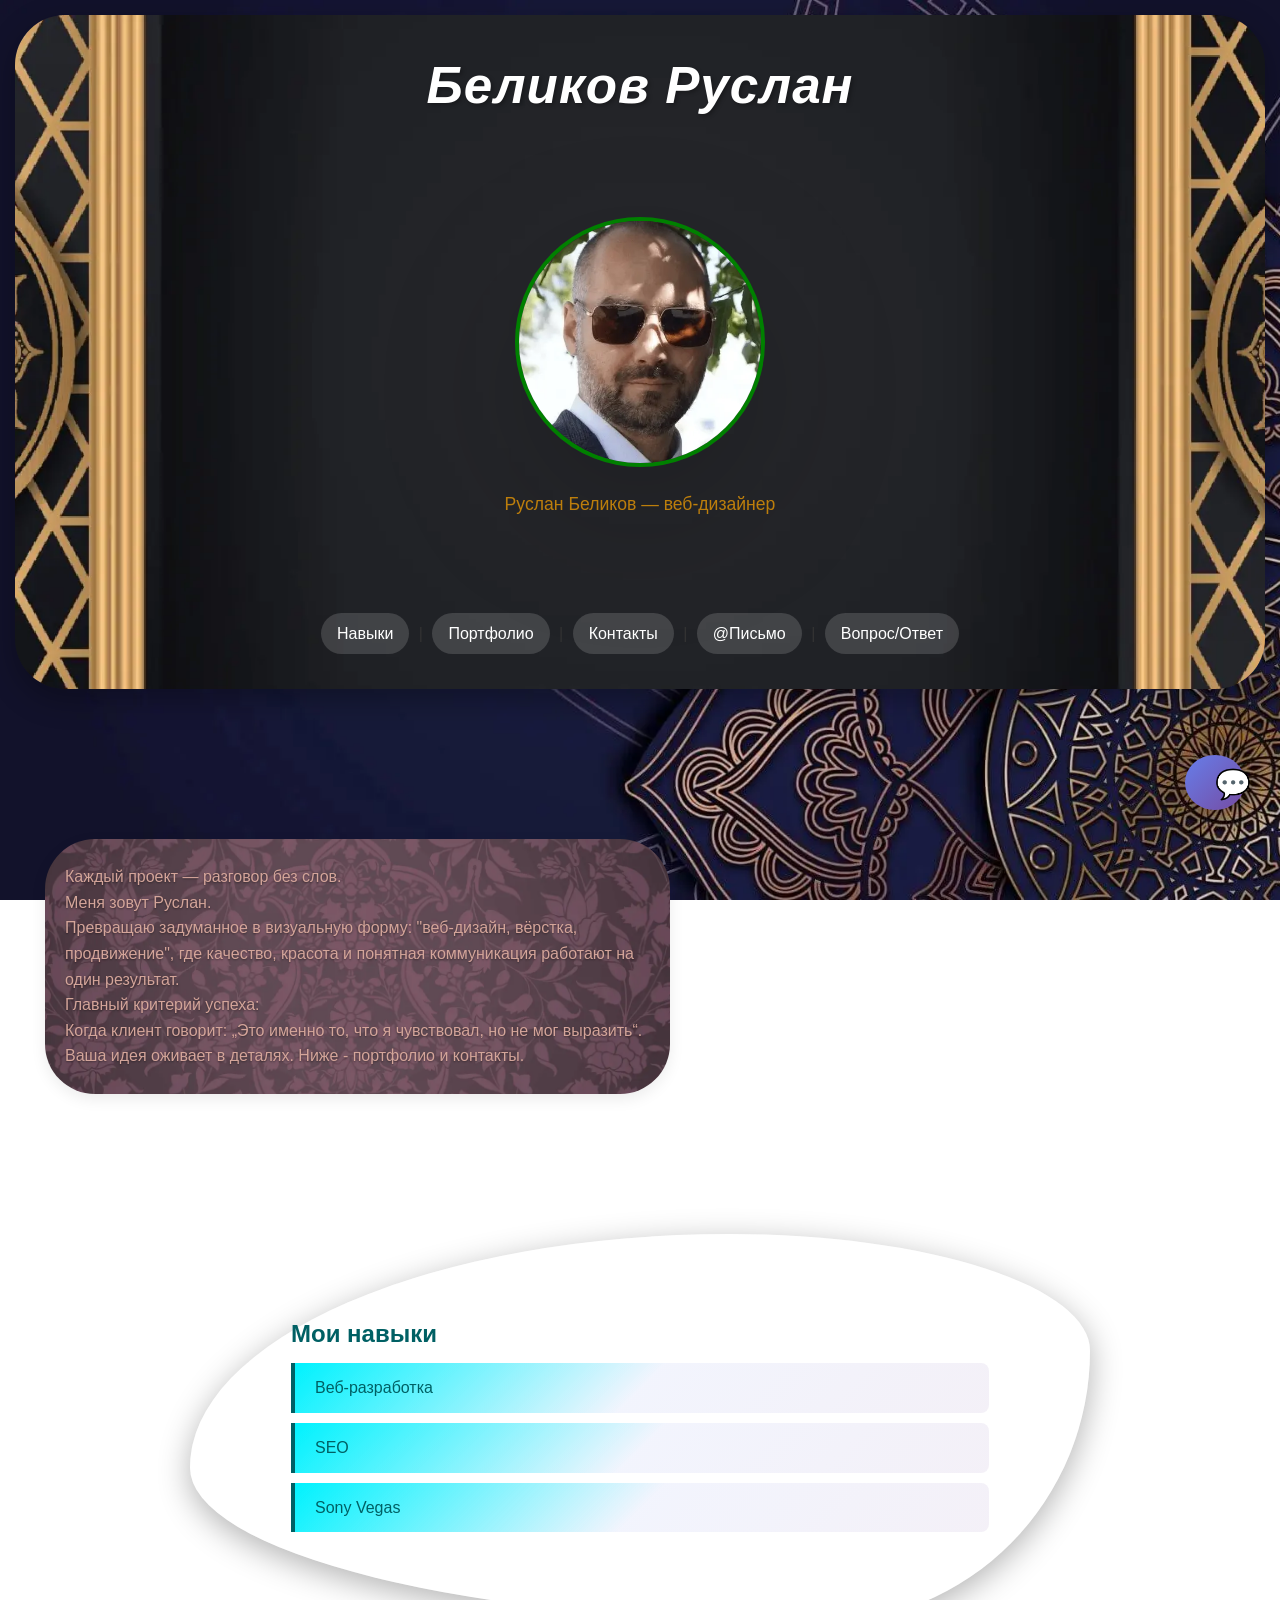
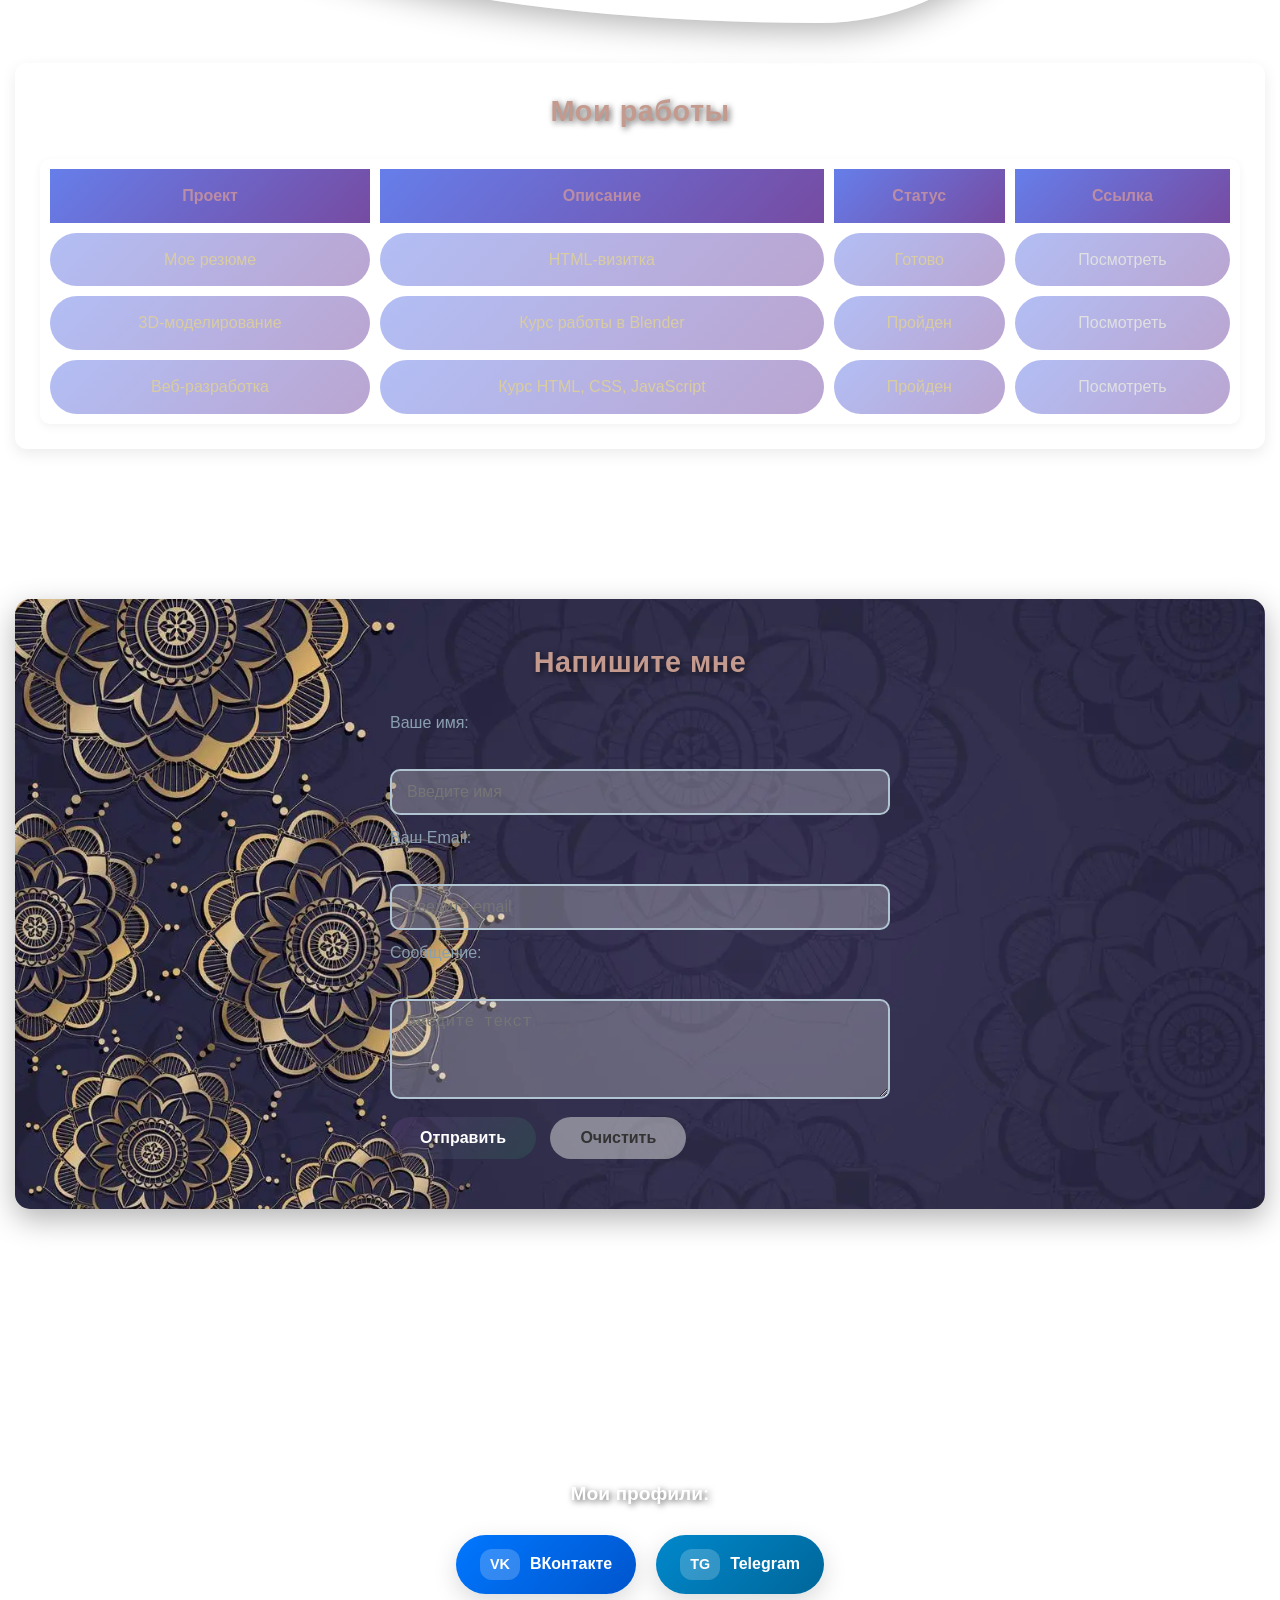
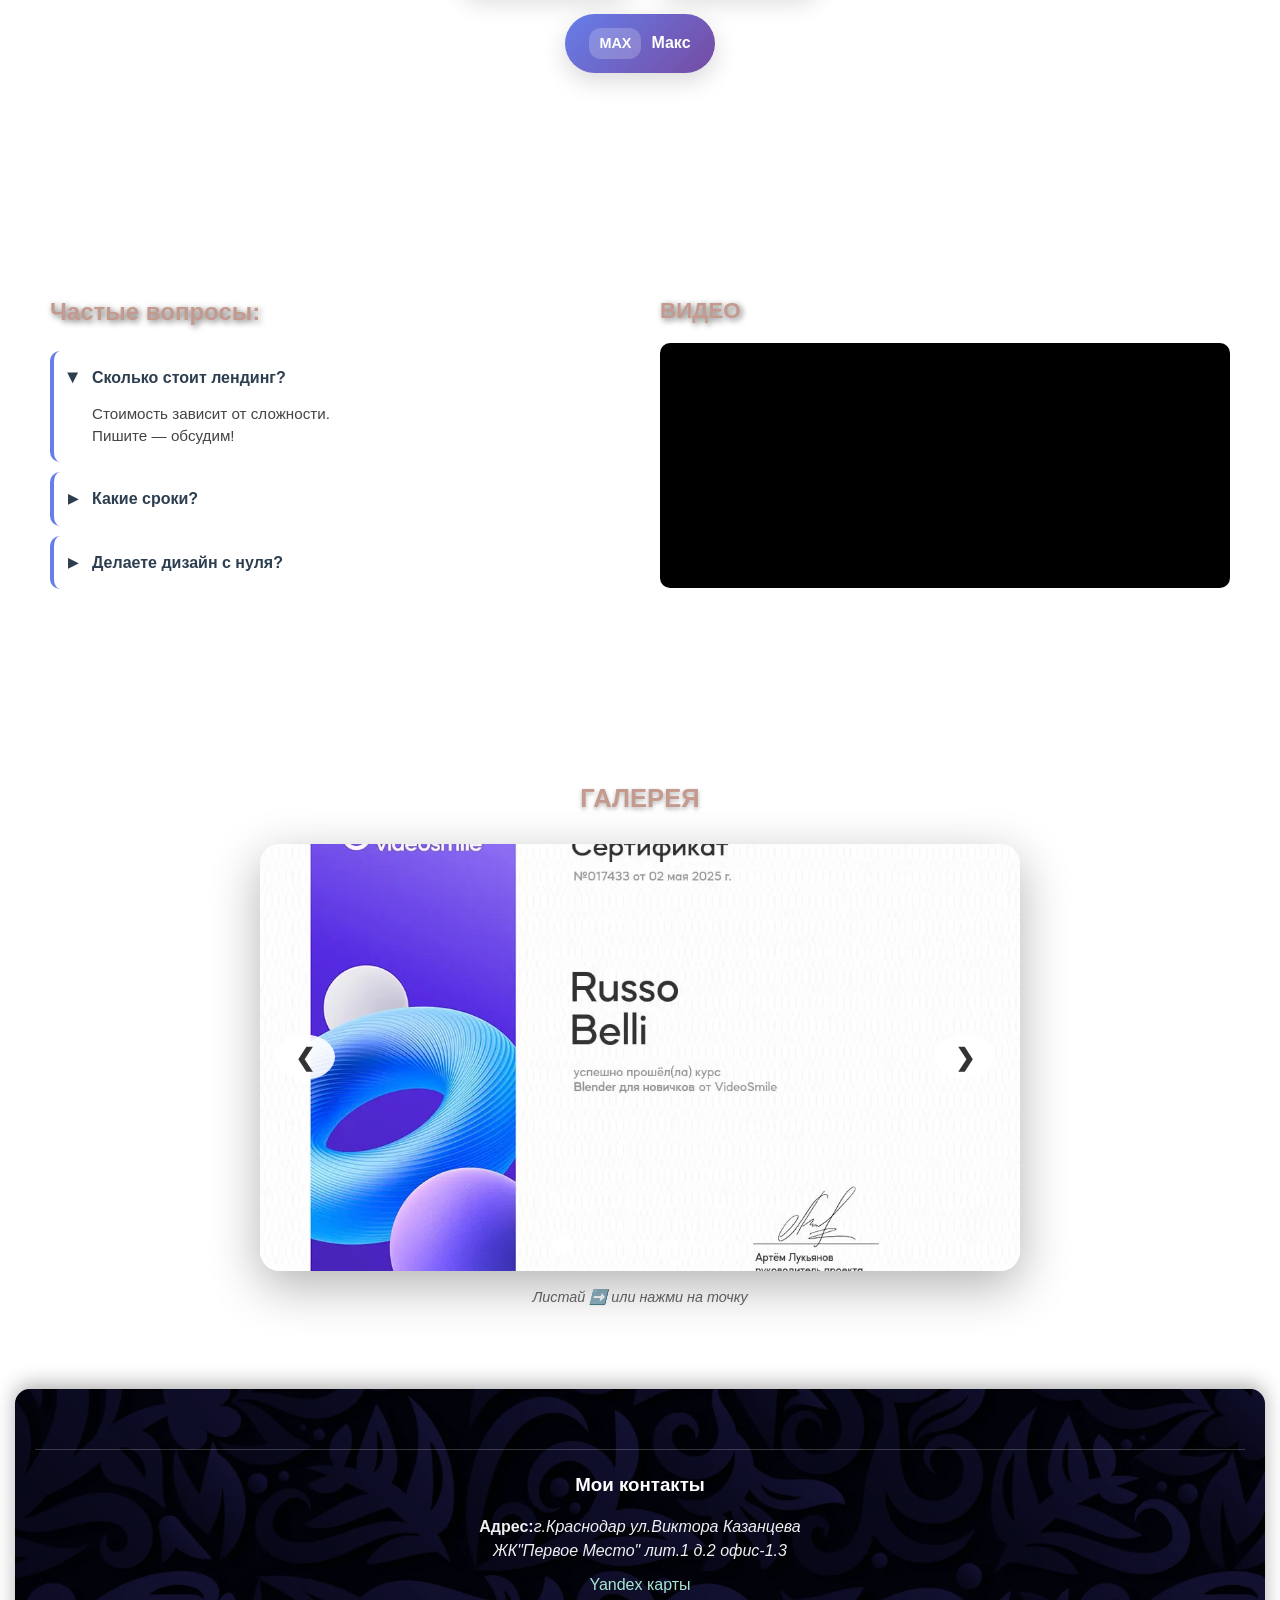
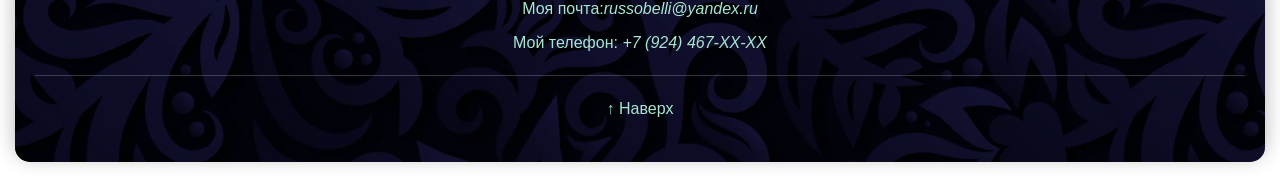
==== index.html @ 2b79e0b4 "Update index.html" ====
<!DOCTYPE html>
<html lang="ru">

<head>
  <meta charset="UTF-8">
  <meta property="og:locale" content="ru_RU">
  <meta name="viewport" content="width=device-width, initial-scale=1.0, maximum-scale=5.0">
  <meta name="description" content="Портфолио веб-дизайнера Руслана Беликова: веб-разработка, адаптивная вёрстка, SEO-оптимизация, видеомонтаж. Краснодар.">
  <meta name="yandex-verification" content="11726ab7c52d1b9b" />
  <meta property="og:title" content="RuSSoBeLLi | Портфолио веб-дизайнера">
  <meta property="og:description" content="Веб-разработка, адаптивная вёрстка, SEO-оптимизация, видеомонтаж. Портфолио Руслана Беликова из Краснодара.">
  <meta property="og:type" content="website">
  <meta property="og:url" content="https://ruxasin.github.io/">
  <meta property="og:image" content="https://ruxasin.github.io/img/Moya_AVA.webp">
  <meta property="og:image:width" content="1200">
  <meta property="og:image:height" content="630">
  <meta property="og:site_name" content="RuSSoBeLLi Portfolio">
  <meta name="theme-color" content="#667eea">
  <meta name="robots" content="index, follow">
  <meta name="author" content="Руслан Беликов">
  <meta name="keywords" content="веб-дизайн, вёрстка, SEO, Краснодар, портфолио">
  <link rel="canonical" href="https://ruxasin.github.io/">
  <meta name="twitter:card" content="summary_large_image">
  <meta name="twitter:title" content="RuSSoBeLLi | Портфолио">
  <meta name="twitter:description" content="Веб-разработка, вёрстка, SEO, видеомонтаж — портфолио Руслана Беликова">
  <meta name="twitter:image" content="https://ruxasin.github.io/img/Moya_AVA.webp">
  <title>RuSSoBeLLi | Портфолио веб-дизайнера</title>
  <link rel="stylesheet" href="style.css">
  <link rel="preload" as="image" href="img/Moya_AVA.webp" imagesrcset="img/Moya_AVA.webp">
  <link rel="icon" href="favicon.ico">
  <link rel="icon" type="image/webp" href="img/Moya_AVA.webp">

  
<!-- Yandex.Metrika counter -->
<script type="text/javascript">
    (function(m,e,t,r,i,k,a){
        m[i]=m[i]||function(){(m[i].a=m[i].a||[]).push(arguments)};
        m[i].l=1*new Date();
        for (var j = 0; j < document.scripts.length; j++) {if (document.scripts[j].src === r) { return; }}
        k=e.createElement(t),a=e.getElementsByTagName(t)[0],k.async=1,k.src=r,a.parentNode.insertBefore(k,a)
    })(window, document,'script','https://mc.yandex.ru/metrika/tag.js?id=109544568', 'ym');

    ym(109544568, 'init', {ssr:true, webvisor:true, clickmap:true, ecommerce:"dataLayer", referrer: document.referrer, url: location.href, accurateTrackBounce:true, trackLinks:true});
</script>
<noscript><div><img src="https://mc.yandex.ru/watch/109544568" style="position:absolute; left:-9999px;" alt="" /></div></noscript>
<!-- /Yandex.Metrika counter -->
</head>

<body>
  
  <header id="top">
    <h1>
      <i>Беликов Руслан</i>
    </h1>
    <figure>
      <img src="img/Moya_AVA.webp" alt="Фото Руслана" loading="eager" fetchpriority="high">
      <!-- alt к картинке — это хорошо для доступности и SEO -->
      <figcaption>Руслан Беликов — веб-дизайнер</figcaption>
    </figure>
    <nav>
      <a href="#skills"> Навыки</a> |
      <a href="#portfolio"> Портфолио</a> |
      <a href="#contact"> Контакты</a> |
      <a href="#name"> @Письмо</a> |
      <a href="#faq">Вопрос/Ответ</a> 
    </nav>
  </header>

  <main>
    <section id="about">
      <p> Каждый проект — разговор без слов.<br>
        Меня зовут Руслан.<br>
        Превращаю задуманное в визуальную форму: "веб-дизайн, вёрстка, продвижение", где качество, красота и понятная коммуникация работают на один результат.<br>
        Главный критерий успеха:<br>
        Когда клиент говорит: „Это именно то, что я чувствовал, но не мог выразить“.<br>
        Ваша идея оживает в деталях.  Ниже - портфолио и контакты.</p>
    </section>
    <section id="skills">
      <h2>Мои навыки</h2>
      <ul class="skills-list">
        <li class="skill-item" tabindex="0">
          <span class="skill-name">Веб-разработка</span>
          <span class="skill-tooltip" data-mobile-content="
        <strong>Веб-дизайн</strong><br>
        • Прототипирование в Figma<br>
        • Адаптивная вёрстка (HTML5/CSS3/JS)<br>
        • UI/UX-принципы, цветовые схемы
      ">
            <strong>Веб-дизайн</strong><br>
            • Прототипирование в Figma<br>
            • Адаптивная вёрстка (HTML5/CSS3/JS)<br>
            • UI/UX-принципы, цветовые схемы
          </span>
        </li>

        <li class="skill-item" tabindex="0">
          <span class="skill-name">SEO</span>
          <span class="skill-tooltip" data-mobile-content="
        <strong>SEO-оптимизация</strong><br>
        • Технический аудит сайта;<br>
        • Подбор ключевых слов (Яндекс.Wordstat);<br>
        • Мета-теги, микроразметка, скорость загрузки;<br>
        • Сбор семантических ядер;<br>
        • Аналитика алгоритмов поисковых систем;<br>
        • Внутренняя оптимизация сайтов;<br>
        • Формирование технических заданий для улучшения сайтов;<br>
        • Текстовая оптимизация посадочных страниц;<br>
        • Анализ сайтов конкурентов;<br>
        • Анализ и улучшение коммерческих и поведенческих факторов;<br>
        • Многое другое;
      ">
            <strong>SEO-оптимизация</strong><br>
            • Технический аудит сайта;<br>
            • Подбор ключевых слов (Яндекс.Wordstat);<br>
            • Мета-теги, микроразметка, скорость загрузки;<br>
            • Сбор семантических ядер;<br>
            • Аналитика алгоритмов поисковых систем;<br>
            • Внутренняя оптимизация сайтов;<br>
            • Формирование технических заданий для улучшения сайтов;<br>
            • Текстовая оптимизация посадочных страниц;<br>
            • Анализ сайтов конкурентов;<br>
            • Анализ и улучшение коммерческих и поведенческих факторов;<br>
          </span>
        </li>

        <li class="skill-item" tabindex="0">
          <span class="skill-name">Sony Vegas</span>
          <span class="skill-tooltip" data-mobile-content="
        <strong>Видеомонтаж</strong><br>
        • Монтаж роликов для YouTube/Reels/Rutube<br>
        • Цветокоррекция, стабилизация<br>
        • Работа со звуком и титрами
      ">
            <strong>Видеомонтаж</strong><br>
            • Монтаж роликов для YouTube/Reels/Rutube<br>
            • Цветокоррекция, стабилизация<br>
            • Работа со звуком и титрами
          </span>
        </li>
      </ul>
    </section>
    <section id="portfolio">
      <h3>Мои работы</h3>
      <table>
        <thead>
          <tr>
            <th>Проект</th>
            <th>Описание</th>
            <th>Статус</th>
            <th>Ссылка</th>
          </tr>
        </thead>
        <tbody>
          <tr>
            <td>Мое резюме</td>
            <td>HTML-визитка</td>
            <td> Готово</td>
            <td><a href="https://russobelli.tilda.ws" rel="noopener noreferrer" target="_blank">Посмотреть</a></td>
          </tr>
          <tr>
            <td>3D-моделирование</td>
            <td>Курс работы в Blender</td>
            <td> Пройден</td>
            <td><a href="img/Sertifikat_dizayn.webp" rel="noopener noreferrer" target="_blank">Посмотреть</a></td>
          </tr>
          <tr>
            <td>Веб-разработка</td>
            <td>Курс HTML, CSS, JavaScript</td>
            <td> Пройден</td>
            <td><a href="img/Sertifikat_Web.webp" rel="noopener noreferrer" target="_blank">Посмотреть</a></td>
          </tr>
        </tbody>
      </table>
    </section>
    <section class="contact-form">
      <h3>Напишите мне</h3>
      <form action="https://formspree.io/f/mbdwokpk" method="post">
        <!-- Скрытое поле: куда пересылать (если нужно) и тема письма -->
        <input type="hidden" name="_subject" value="📩 Новая заявка с портфолио Руслана">
        <input type="hidden" name="_replyto" value="russobelli@yandex.ru">
        <input type="hidden" name="_next" value="https://ruxasin.github.io/thanks.html">
        <input type="text" name="_gotcha" style="display:none" tabindex="-1" autocomplete="off">
        <p>
          <label for="name">Ваше имя:</label><br>
          <input type="text" id="name" name="name" required placeholder="Введите имя">
        </p>

        <p>
          <label for="email">Ваш Email:</label><br>
          <input type="email" id="email" name="email" required placeholder="Введите email">
        </p>

        <p>
          <label for="message">Сообщение:</label><br>
          <textarea id="message" name="message" rows="4" cols="30" placeholder="Введите текст"></textarea>
        </p>

        <button type="submit">Отправить</button>
        <button type="reset">Очистить</button>

      </form>

    </section>

    <section class="social">
      <p>Мои профили:</p>

      <div class="social-links">

        <!-- ВКонтакте -->
        <a href="https://vk.com/ruxa1987" target="_blank" rel="noopener noreferrer" class="social-link vk" data-qr="img/Ruslan_VK.webp">
          <span class="social-icon">VK</span>
          <span class="social-name">ВКонтакте</span>
          <span class="qr-tooltip">
            <img src="img/Ruslan_VK.webp" alt="QR-код ВКонтакте" class="qr-image">
            <span class="qr-hint">Наведите камеру</span>
          </span>
        </a>

        <!-- Telegram -->
        <a href="https://t.me/RussoBelli" target="_blank" rel="noopener noreferrer" class="social-link telegram" data-qr="img/Ruslan_TG.webp">
          <span class="social-icon">TG</span>
          <span class="social-name">Telegram</span>
          <span class="qr-tooltip">
            <img src="img/Ruslan_TG.webp" alt="QR-код Telegram" class="qr-image">
            <span class="qr-hint">Наведите камеру</span>
          </span>
        </a>

        <!-- Макс (новая кнопка) -->
        <a href="https://max.ru/u/f9LHodD0cOI0RNb6ylJRtaWKBAofYiSNwW_1MniFI71ResMPgGYodL_qNo0" target="_blank" rel="noopener noreferrer" class="social-link max" data-qr="img/Ruslan_MAX.webp">
          <span class="social-icon">MAX</span>
          <span class="social-name">Макс</span>
          <span class="qr-tooltip">
            <img src="img/Ruslan_MAX.webp" alt="QR-код Макс" class="qr-image">
            <span class="qr-hint">Наведите камеру</span>
          </span>
        </a>

      </div>
    </section>

    <div class="content-split">
      <section id="faq">
        <h3> Частые вопросы:</h3>

        <details open>
          <summary> Сколько стоит лендинг?</summary>
          <p>Стоимость зависит от сложности. Пишите — обсудим!</p>
        </details>

        <details>
          <summary> Какие сроки?</summary>
          <p>Обычно 3-7 дней на простую страницу.</p>
        </details>

        <details>
          <summary> Делаете дизайн с нуля?</summary>
          <p>Да! Могу сделать макет в Figma или работать по вашему ТЗ.</p>
        </details>
      </section>
      <section id="video-section">
        <h3> ВИДЕО </h3>
        <div class="video-wrapper">
          <!-- Вариант 1: YouTube/Vimeo (вставь свой ID видео) -->
          <iframe src="https://www.youtube.com/embed/dQw4w9WgXcQ" loading="lazy" title="Видео о проекте" allow="accelerometer; autoplay; clipboard-write; encrypted-media; gyroscope; picture-in-picture" allowfullscreen>
          </iframe>
        </div>
      </section>
    </main>
  
      <!-- 📸 ГАЛЕРЕЯ-КАРУСЕЛЬ -->
      <section class="gallery-carousel">
        <h3> ГАЛЕРЕЯ </h3>

        <div class="carousel">
          <!-- Трек со слайдами -->
          <div class="carousel-track">
            <img src="img/Sertifikat_dizayn.webp" alt="3д-моделирование" class="carousel-slide" loading="lazy" referrerpolicy="strict-origin-when-cross-origin" data-zoom="img/Sertifikat_dizayn.webp" data-caption="Сертификат 3д-моделирование">
            <img src="img/Sertifikat_Web.webp" alt="Веб-разработка" class="carousel-slide" loading="lazy" referrerpolicy="strict-origin-when-cross-origin" data-zoom="img/Sertifikat_Web.webp" data-caption="Сертификат Веб-разработка ">
            <img src="img/Blander_3D_foto.webp" alt="модель мельница" class="carousel-slide" loading="lazy" referrerpolicy="strict-origin-when-cross-origin" data-zoom="img/Blander_3D_foto.webp" data-caption="3д-модель Мельница">
            <img src="img/Sertifikat_razvitie.webp" alt="Устойчевое развитие" class="carousel-slide" loading="lazy" referrerpolicy="strict-origin-when-cross-origin" data-zoom="img/Sertifikat_razvitie.webp" data-caption="Сертификат Устойчевое развитие">
            <img src="img/Sertifikat_Adaptaciya.webp" alt="Адаптация руководителей" class="carousel-slide" loading="lazy" referrerpolicy="strict-origin-when-cross-origin" data-zoom="img/Sertifikat_Adaptaciya.webp" data-caption="Сертификат Адаптация руководителей">
            <img src="img/Sertifikat_1C.webp" alt="1С" class="carousel-slide" loading="lazy" referrerpolicy="strict-origin-when-cross-origin" data-zoom="img/Sertifikat_1C.webp" data-caption="Сертификат 1С">
            <img src="img/P7-Ofes.webp" alt="Р7" class="carousel-slide" loading="lazy" referrerpolicy="strict-origin-when-cross-origin" data-zoom="img/P7-Ofes.webp" data-caption="Сертификат Р7-Office">
            <img src="img/belikov_ruslan_qa_manual_certificate.webp" alt="QA_manual" class="carousel-slide" loading="lazy" referrerpolicy="strict-origin-when-cross-origin" data-zoom="img/belikov_ruslan_qa_manual_certificate.webp" data-caption="Сертификат QA_manual">
          </div>

          <!-- Кнопки навигации -->
          <button class="carousel-btn prev" aria-label="Предыдущее фото">❮</button>
          <button class="carousel-btn next" aria-label="Следующее фото">❯</button>

          <!-- Индикаторы (точки) -->
          <div class="carousel-indicators">
            <!-- <span class="indicator active" data-slide="0"></span>
            <span class="indicator" data-slide="1"></span>
            <span class="indicator" data-slide="2"></span> -->
          </div>  
        </div>

        <p class="carousel-caption">Листай ➡️ или нажми на точку</p>
      </section>
  

  <footer id="contact">
    <hr>
    <h3>Мои контакты</h3>
    <p>
      <b>Адрес:</b><i>г.Краснодар ул.Виктора Казанцева
        <br>ЖК"Первое Место" лит.1 д.2 офис-1.3</i>
    </p>
    <p>
      <a href="https://yandex.ru/maps/-/CPs4EEI4" target="_blank">Yandex карты</a><br>
      <!-- target="_blank" — откроет ссылку в новой вкладке -->
      <a href="mailto:russobelli@yandex.ru">Моя почта:<i>russobelli@yandex.ru</i></a>
    </p>
    <p>
      <a href="https://max.ru/u/f9LHodD0cOI0RNb6ylJRtaWKBAofYiSNwW_1MniFI71ResMPgGYodL_qNo0">Мой телефон:<i> +7 (924) 467-ХХ-ХХ</i></a>
    </p>
    <hr>
    <a href="#top">↑ Наверх</a>
  </footer>
  <!-- 🔝 Кнопка "Наверх" -->
  <button id="scroll-to-top" aria-label="Прокрутить наверх" title="Наверх">
    <span class="arrow-up">
      <svg width="20" height="20" viewBox="0 0 24 24" fill="none" stroke="currentColor" stroke-width="2" stroke-linecap="round" stroke-linejoin="round">
        <path d="M12 19V5M5 12l7-7 7 7" />
      </svg>
    </span>
  </button>
  <script>
    // 🔝 Кнопка "Наверх": логика
    document.addEventListener('DOMContentLoaded', function() {
      const scrollToTopBtn = document.getElementById('scroll-to-top');
      // Показываем/скрываем кнопку при скролле
      window.addEventListener('scroll', function() {
        // Показываем, если прокрутили больше 300px вниз
        if (window.scrollY > 300) {
          scrollToTopBtn.classList.add('show');
        } else {
          scrollToTopBtn.classList.remove('show');
        }
      });
      // Плавная прокрутка наверх при клике
      scrollToTopBtn.addEventListener('click', function(e) {
        e.preventDefault();
        // Современный способ: smooth scroll
        window.scrollTo({
          top: 0,
          behavior: 'smooth'
        });
        // 🔁 Альтернатива для очень старых браузеров:
        // window.scrollTo(0, 0);
      });
      // 🎹 Поддержка клавиатуры: кнопка работает при нажатии Enter
      scrollToTopBtn.addEventListener('keydown', function(e) {
        if (e.key === 'Enter' || e.key === ' ') {
          e.preventDefault();
          window.scrollTo({
            top: 0,
            behavior: 'smooth'
          });
        }
      });
    });
  </script>

  <script>
        // 🎠 Оптимизированная карусель
        // 🎠 Карусель изображений — ТОЛЬКО РУЧНОЕ УПРАВЛЕНИЕ
    document.addEventListener('DOMContentLoaded', function() {
        const track = document.querySelector('.carousel-track');
        const slides = Array.from(track.children);
        const nextBtn = document.querySelector('.carousel-btn.next');
        const prevBtn = document.querySelector('.carousel-btn.prev');
    
        // Генерация индикаторов
        const indicatorsContainer = document.querySelector('.carousel-indicators');
        if (indicatorsContainer && slides.length > 0) {
            indicatorsContainer.innerHTML = '';
            slides.forEach((_, i) => {
                const dot = document.createElement('span');
                dot.className = `indicator ${i === 0 ? 'active' : ''}`;
                dot.dataset.slide = i;
                indicatorsContainer.appendChild(dot);
            });
        }
    
        const indicators = document.querySelectorAll('.indicator');
        let currentIndex = 0;
    
        // Переход к слайду
        function goToSlide(index) {
            if (index < 0) index = slides.length - 1;
            if (index >= slides.length) index = 0;
        
            currentIndex = index;
            track.style.transform = `translateX(-${currentIndex * 100}%)`;
        
            indicators.forEach((ind, i) => {
                ind.classList.toggle('active', i === currentIndex);
            });
        }
    
        // 🔘 Обработчики кнопок (без resetAutoPlay!)
        nextBtn?.addEventListener('click', () => goToSlide(currentIndex + 1));
        prevBtn?.addEventListener('click', () => goToSlide(currentIndex - 1));
    
        // 🔘 Обработчики индикаторов
        indicators.forEach((indicator, index) => {
            indicator.addEventListener('click', () => goToSlide(index));
        });
    
        // ⌨️ Поддержка клавиатуры
        document.addEventListener('keydown', (e) => {
            if (e.key === 'ArrowRight') goToSlide(currentIndex + 1);
            if (e.key === 'ArrowLeft') goToSlide(currentIndex - 1);
        });
    
        // 📱 Свайпы на мобильных (опционально, но удобно)
        let touchStartX = 0;
        const carousel = document.querySelector('.carousel');
    
        carousel?.addEventListener('touchstart', (e) => {
            touchStartX = e.touches[0].clientX;
        }, { passive: true });
    
        carousel?.addEventListener('touchend', (e) => {
            const touchEndX = e.changedTouches[0].clientX;
            const diff = touchStartX - touchEndX;
        
            if (Math.abs(diff) > 50) {
                diff > 0 ? goToSlide(currentIndex + 1) : goToSlide(currentIndex - 1);
            }
        }, { passive: true });
    });
  </script>
  <!-- 🖼️ МОДАЛЬНОЕ ОКНО ДЛЯ ЗУМА (ЛАЙТБОКС) -->
  <div id="lightbox" class="lightbox" aria-hidden="true">
    <button class="lightbox-close" aria-label="Закрыть">×</button>
    <img src="" alt="" class="lightbox-image" id="lightbox-img">
    <p class="lightbox-caption" id="lightbox-caption"></p>
  </div>
  <script>
    // 🖼️ Лайтбокс: зум изображений при клике
    document.addEventListener('DOMContentLoaded', function() {
      const lightbox = document.getElementById('lightbox');
      const lightboxImg = document.getElementById('lightbox-img');
      const lightboxCaption = document.getElementById('lightbox-caption');
      const closeBtn = document.querySelector('.lightbox-close');
      // Находим все изображения с атрибутом data-zoom
      const zoomableImages = document.querySelectorAll('[data-zoom]');
      // Функция открытия лайтбокса
      function openLightbox(src, alt, caption) {
        lightboxImg.src = src;
        lightboxImg.alt = alt;
        lightboxCaption.textContent = caption || '';
        lightbox.classList.add('active');
        lightbox.setAttribute('aria-hidden', 'false');
        document.body.style.overflow = 'hidden'; // Блокируем прокрутку фона
      }
      // Функция закрытия лайтбокса
      function closeLightbox() {
        lightbox.classList.remove('active');
        lightbox.setAttribute('aria-hidden', 'true');
        document.body.style.overflow = ''; // Возвращаем прокрутку
        // Очищаем src после анимации, чтобы не грузить память
        setTimeout(() => {
          lightboxImg.src = '';
        }, 300);
      }
      // Обработчик клика по изображениям
      zoomableImages.forEach(img => {
        img.style.cursor = 'zoom-in'; // Показываем, что можно увеличить
        img.addEventListener('click', function(e) {
          e.stopPropagation(); // Чтобы не сработал клик по карусели
          const zoomSrc = this.getAttribute('data-zoom') || this.src;
          const altText = this.alt;
          const caption = this.getAttribute('data-caption');
          openLightbox(zoomSrc, altText, caption);
        });
      });
      // Закрытие по клику на крестик
      closeBtn.addEventListener('click', closeLightbox);
      // Закрытие по клику на фон (вне изображения)
      lightbox.addEventListener('click', function(e) {
        if (e.target === lightbox) {
          closeLightbox();
        }
      });
      // Закрытие по клавише Escape
      document.addEventListener('keydown', function(e) {
        if (e.key === 'Escape' && lightbox.classList.contains('active')) {
          closeLightbox();
        }
      });
      // 🎹 Поддержка клавиатуры внутри лайтбокса
      lightbox.addEventListener('keydown', function(e) {
        if (e.key === 'Escape') closeLightbox();
      });
    });
  </script>
  <!-- 💬 КНОПКА ОТКРЫТИЯ ЧАТА -->
  <button id="chat-toggle-btn" aria-label="Открыть чат">
    💬
  </button>

  <!-- 🤖 ОКНО ЧАТА -->
  <div id="chat-window" class="chat-window">
    <div class="chat-header">
      <span>🤖 Помощник Руслана</span>
      <button id="chat-close-btn" aria-label="Закрыть чат">×</button>
    </div>

    <div class="chat-messages" id="chat-messages">
      <!-- Приветственное сообщение -->
      <div class="message bot-msg">
        Привет! 👋 Я знаю много о Руслане. Спроси меня о ценах, сроках или навыках!
      </div>
    </div>

    <div class="chat-input-area">
      <input type="text" id="chat-input" placeholder="Введите вопрос..." autocomplete="off">
      <button id="chat-send-btn" aria-label="Отправить сообщение">➤</button>
    </div>
  </div>
  <script>
    document.addEventListener('DOMContentLoaded', () => {
      // 1. Элементы DOM
      const chatBtn = document.getElementById('chat-toggle-btn');
      const chatWindow = document.getElementById('chat-window');
      const closeBtn = document.getElementById('chat-close-btn');
      const messagesBox = document.getElementById('chat-messages');
      const input = document.getElementById('chat-input');
      const sendBtn = document.getElementById('chat-send-btn');
      // 2. База знаний бота (Добавляй сюда вопросы и ответы!)
      const botKnowledge = [{
          keywords: ['привет', 'здравствуйте', 'хай', 'добрый день'],
          answer: 'Привет! 👋 Чем могу помочь?'
        },
        {
          keywords: ['цена', 'стоимость', 'сколько стоит', 'прайс'],
          answer: 'Стоимость лендинга начинается от 5000₽. Всё зависит от сложности. Напишите мне форму выше для точного расчета!'
        },
        {
          keywords: ['сроки', 'долго', 'когда'],
          answer: 'Обычно делаю за 3-7 дней. Срочные заказы — обсуждаем индивидуально!'
        },
        {
          keywords: ['навыки', 'что умеешь', 'стек'],
          answer: 'Я умею: HTML/CSS, Figma, SEO-оптимизация, видеомонтаж в Sony Vegas.'
        },
        {
          keywords: ['контакты', 'телефон', 'почта', 'связь'],
          answer: 'Мои контакты внизу страницы! 📧 Письмо: russobelli@yandex.ru'
        },
        {
          keywords: ['видео', 'монтаж'],
          answer: 'Да, я делаю монтаж роликов и анимаций. Посмотрите портфолио!'
        }
      ];
      // Функция добавления сообщения
      function addMessage(text, sender) {
        const msgDiv = document.createElement('div');
        msgDiv.classList.add('message', sender === 'bot' ? 'bot-msg' : 'user-msg');
        msgDiv.innerHTML = text;
        messagesBox.appendChild(msgDiv);
        messagesBox.scrollTop = messagesBox.scrollHeight; // Автопрокрутка вниз
      }
      // Функция поиска ответа
      function getBotReply(userText) {
        const text = userText.toLowerCase();
        // Ищем совпадение по ключевым словам
        const found = botKnowledge.find(item =>
          item.keywords.some(keyword => text.includes(keyword))
        );
        return found ? found.answer : 'Хм, я пока не знаю ответ на это 🤔. Лучше напишите Руслану напрямую через форму или Telegram!';
      }
      // Обработка отправки
      function sendMessage() {
        const text = input.value.trim();
        if (!text) return;
        addMessage(text, 'user');
        input.value = '';
        // Имитация "думания" бота
        setTimeout(() => {
          const reply = getBotReply(text);
          addMessage(reply, 'bot');
        }, 600); // Задержка 0.6 сек
      }
      // События
      chatBtn.addEventListener('click', () => chatWindow.classList.add('open'));
      closeBtn.addEventListener('click', () => chatWindow.classList.remove('open'));
      sendBtn.addEventListener('click', sendMessage);
      input.addEventListener('keypress', (e) => {
        if (e.key === 'Enter') sendMessage();
      });
    });
  </script>
  <script>
     document.addEventListener('DOMContentLoaded', () => {
       const skillsList = document.querySelector('.skills-list');
       if (!skillsList) return;
       // Одно слушатель на весь список (быстрее и надежнее)
       skillsList.addEventListener('click', (e) => {
         const target = e.target.closest('.skill-name');
         if (!target) return;
         // Проверяем ширину динамически при каждом клике
         if (window.innerWidth > 768) return; // На ПК клик игнорируется
         const item = target.closest('.skill-item');
         if (!item) return;
         const isActive = item.classList.contains('active');
         // Закрываем все остальные пункты (режим аккордеона)
         document.querySelectorAll('.skill-item.active').forEach(openItem => {
           if (openItem !== item) openItem.classList.remove('active');
         });
         // Переключаем текущий
         item.classList.toggle('active', !isActive);
       });
     });
   </script>
   <script type="application/ld+json">
    {
      "@context": "https://schema.org",
      "@type": "Person",
      "name": "Руслан Беликов",
      "jobTitle": "Веб-дизайнер",
      "url": "https://ruxasin.github.io",
      "sameAs": [
        "https://vk.com/ruxa1987",
        "https://t.me/RussoBelli"
      ]
     }
    </script>
    
</body>

</html>
---- style.css ----
/* === СБРОС ОТСТУПОВ ПО УМОЛЧАНИЮ === */
 *, *::before, *::after {
  margin: 0;
  padding: 0;
  box-sizing: border-box;
} /* Важно: ширина элемента включает padding и border.  Всегда начинай новый проект с box-sizing: border-box. Это правило №1, которое экономит часы отладки. Запомни его как «Отче наш» вёрстки */


/* ФИКСИРОВАННАЯ МИНИМАЛЬНАЯ ШИРИНА */

main {
  max-width: 100%;
  width: 100%;
}

/* === БАЗОВЫЕ НАСТРОЙКИ СТРАНИЦЫ === */
body {
  /* Фоновое изображение */
  background-image: url("img/Zadniy_Fon.webp");
  margin: 0 auto; /* Центрируем */
  background-size: cover; /* Растянуть на весь экран */
  background-attachment: fixed; /* Фон зафиксирован при прокрутке */
  background-position: center; /* Центрировать изображение */
  background-repeat: no-repeat; /* Не повторять */ 
  font-family: "Segoe UI", Tahoma, Geneva, Verdana, sans-serif;
  line-height: 1.6;
  color: #333;
  padding: 15px;
  max-width: 100vw; /* Не даём вылезать за экран */
  overflow-x: hidden; /* Блокируем горизонтальный скролл */
}

/* === ЗАГОЛОВКИ === */
h1,
h3 {
  color: #2c3e50;
  margin-bottom: 15px;
  font-family: 'Arial', sans-serif;
}
a {
  color: #80deea;
  text-decoration: none;
  transition: color 0.3s ease;
}

a:hover {
  color: #4dd0e1;
  text-decoration: underline;
}


/* === ШАПКА САЙТА === */
header {
  /* --- ФОНОВОЕ ИЗОБРАЖЕНИЕ --- */
  width: 100%;
  max-width: 100vw;
  background-image: url("img/Blok_1.webp");
  /* Задаём путь к картинке для фона */
  background-size: cover; /* Растягиваем картинку на весь блок header, сохраняя пропорции */
  background-position: center; /* Центрируем изображение, чтобы важная часть была видна */
  background-attachment: scroll; /* Фон прокручивается вместе с содержимым (в отличие от fixed в footer) */
  background-repeat: no-repeat; /* Запрещаем повторение картинки */

  /* --- ОТСТУПЫ И РАЗМЕРЫ --- */
  padding: 30px 20px; /* Внутренние отступы: 30px сверху/снизу, 20px слева/справа */
  border-radius: 50px; /* Скругление углов на 15 пикселей */
  margin-bottom: 150px; /* Внешний отступ снизу, чтобы отделить шапку от следующего блока */

  /* --- ТЕНЬ И ВЫРАВНИВАНИЕ --- */
  box-shadow: 0 10px 30px rgba(0, 0, 0, 0.3); /* Тень: 0 по горизонтали, 10px вниз, размытие 30px, чёрный цвет с 30% прозрачности */
  /* Создаёт эффект «парения» блока над страницей */

  text-align: center; /* Выравнивание всего содержимого (текст, фото, ссылки) по центру */

  /* --- ПОЗИЦИОНИРОВАНИЕ ДЛЯ СЛОЁВ --- */
  position: relative; /* Создаём контекст для абсолютно позиционированного псевдоэлемента */
  overflow: hidden; /* Обрезаем содержимое, выходящее за скруглённые углы */
}
/* Заголовок с именем */
header h1 {
  color: white;
  font-size: 3.2rem;
  margin-bottom: 20px;
  text-shadow: 2px 2px 4px rgba(0, 0, 0, 0.3);
  letter-spacing: 1px;
}
/* Фотография */
header figure {
  margin: 0 auto 20px;
  display: inline-block;
}

header img {
  width: 250px;
  height: 250px;
  border-radius: 50%; /* Делаем круг */
  object-fit: cover; /* Чтобы фото не сплющилось */
  border: 4px solid green; /* Окантовка вокруг фото */
  box-shadow: 0 50px 150px rgba(0, 0, 0, 0.2); /* Тень аватарки */
  transition: transform 0.3s ease, box-shadow 0.3s ease; /* Плавность! */
  margin-top: 70px; /* Растояние от прошлого блока */
  /* Всегда добавляй transition к интерактивным элементам (ссылки, кнопки, изображения). Даже микро-анимация в 0.2–0.3s делает интерфейс в 10 раз приятнее. Пользователь не всегда замечает анимацию, но всегда чувствует, когда сайт «живой». */
}
/* Эффект при наведении на фото */
header img:hover {
  transform: scale(1.7) rotate(20deg); /* Увеличение + лёгкий поворот */
  box-shadow: 0 8px 25px rgba(0, 0, 0, 0.3);
}
/* Подпись к фото */
header figcaption {
  color: rgba(255, 165, 0, 0.7);
  font-size: 1.1rem;
  margin-top: 15px; /* Растояние от прошлого блока */
  font-weight: 500;
}

/* НАВИГАЦИЯ */
nav {
  margin-top: 70px; /* Растояние от прошлого блока */
}
nav a {
  display: inline-block;
  color: white;
  text-decoration: none;
  padding: 8px 16px;
  margin: 5px;
  border-radius: 25px;
  background: rgba(255, 255, 255, 0.15);
  transition: background 0.3s ease, transform 0.2s ease;
  font-weight: 500;
}
/* Эффект при наведении на ссылки */
nav a:hover {
  background: rgba(255, 255, 255, 0.35);
  transform: translateY(-10px); /* Лёгкий подъём кнопок */
}
/* Активная ссылка (текущая страница) */
nav a:active {
  transform: translateY(0);
}

/* --- БЛОГ О СЕБЕ --- */
#about {
  /* --- ФОНОВОЕ ИЗОБРАЖЕНИЕ --- */
  background-image: url("img/Blok_2.webp");
  /* Задаём путь к космической картинке с планетами и звёздами */
  background-size: cover;
  background-position: center;
  background-attachment: scroll;
  background-repeat: no-repeat;
  border-radius: 50px;
  padding: 25px 20px;
  
  /* МОБИЛЬНЫЕ (по умолчанию): на всю ширину */
  width: 100%;
  min-width: auto;
  max-width: 100%;
  margin-bottom: 140px;
}

#about p {
  color: #d4a59a; /* чуть светлее — лучше читается */
  text-shadow: 0 1px 2px rgba(0,0,0,0.4); /* лёгкая тень для объёма */
}

/* ДЕСКТОП: узкий блок как на скрине */
@media (min-width: 769px) {
  #about {
    width: 50%;
    max-width: 2000px; 
    margin: 30px; /* Центрируем на десктопе */
    margin-bottom: 140px;
  }
}

/* === СЕКЦИЯ НАВЫКОВ === */
#skills {
  max-width: 900px; /* Ограничим ширину, чтобы blob не размазался */ 
  width: 100%; /* Ограничиваем ширину */
  min-width: auto;
  background: rgba(255, 255, 255, 0.15);
  backdrop-filter: blur(4px); /* Эффект матового стекла */
  -webkit-backdrop-filter: blur(4px);
  color: #006064;
  padding: 80px 100px; /* Большие отступы отодвигают границы от текста */
  border-radius: 60% 40% 30% 70% / 60% 30% 70% 40%;
  box-shadow: 0 8px 32px rgba(0, 0, 0, 0.3); /* Тень, чтобы блок парил */
  /* Тонкая белая рамка (стекло имеет грани) */
  border: 1px solid rgba(255, 255, 255, 0.2); /* Чтобы позиционировать тултипы относительно секции */
  position: relative; /* Запрещаем блоку сжиматься меньше этого значения */
  margin: 40px auto; /* Добавляем воздух сверху/снизу, отступы по бокам auto */
  /* Важно! Увеличиваем "вес" формы */
  transition: transform 0.3s ease; /* Плавность при наведении */
  animation: morph 8s ease-in-out infinite; /* Анимация дыхания (форма медленно плавает) */
  transform: translateZ(0); /* Выносим блок на отдельный слой GPU (ускоряет отрисовку) */
  will-change: transform; /* Подсказка браузеру оптимизировать */
}

/* Анимация изменения формы */
@keyframes morph {
  0% {
    border-radius: 60% 40% 30% 70% / 60% 30% 70% 40%;
  }
  50% {
    border-radius: 30% 60% 70% 40% / 50% 60% 30% 60%;
  }
  100% {
    border-radius: 60% 40% 30% 70% / 60% 30% 70% 40%;
  }
}

#skills h3 {
  color: #c59a8e;
  text-shadow: 0 2px 4px rgba(0, 0, 0, 0.5);
  margin-left: 10%; /* Оставляем 10% пустого места справа -> текст уходит влево */
}

main section {
  background: white;
  padding: 25px;
  border-radius: 12px;
  box-shadow: 0 5px 15px rgba(0, 0, 0, 0.08);
  transition: transform 0.2s ease, box-shadow 0.2s ease;
  margin-bottom: 150px; /* Внешний отступ снизу, чтобы отделить шапку от следующего блока */
}

/* Эффект при наведении на секцию */
main section:hover {
  transform: translateY(-3px);
  box-shadow: 0 8px 25px rgba(0, 0, 0, 0.12);
}

/* Убираем маркеры и отступы у списка */
.skills-list {
  list-style: none;
  padding: 0;
  margin: 0;
}

#skills li:hover {
  padding-left: 300px; /* Плавное смещение текста */
  background: linear-gradient(135deg, #c0c0c005, #e0e0e0ee, #e0e0e001);
}
/* Каждый навык — позиционированный контейнер */
.skill-item {
  position: relative; /* Важно для позиционирования тултипа */
  padding: 12px 20px;
  margin: 10px 0;
  background: linear-gradient(135deg, #00f2fe, #667eea15, #764ba215);
  border-left: 4px solid;
  border-radius: 0 8px 8px 0;
  border-left-color: 4px solid #00f2fe; /* Яркая бирюзовая линия */
  font-weight: 500;
  cursor: default;
  transition: background 0.3s ease, transform 0.2s ease;
}

.skill-item:hover,
.skill-item:focus {
  background: linear-gradient(135deg, #667eea30, #764ba230);
  transform: translateX(5px); /* Лёгкий сдвиг вправо */
  outline: none; /* Убираем стандартную обводку при фокусе */
}

/* Название навыка */
.skill-name {
  display: inline-block;
  position: relative;
  z-index: 2; /* Поверх тултипа */
}
/* Скрытое окошко с описанием */
.skill-tooltip {
  position: absolute;
  left: calc(100% + 15px); /* Справа от элемента + отступ 15px */
  top: 50%;
  transform: translateY(-50%) scale(0.95); /* Центрируем по вертикали + чуть уменьшаем */

  width: 280px; /* Фиксированная ширина для читаемости */
  padding: 15px;
  background: white;
  border-radius: 10px;
  box-shadow: 0 10px 40px rgba(0, 0, 0, 0.2);
  border: 1px solid #e0e0e0;

  opacity: 0; /* Скрыто по умолчанию */
  visibility: hidden; /* Не занимает место и не кликабельно */
  pointer-events: none; /* Не реагирует на мышь, пока скрыто */

  transition: opacity 0.3s ease, transform 0.3s ease, visibility 0s 0.3s;
  z-index: 10;

  font-size: 0.95rem;
  line-height: 1.5;
  color: #333;
  text-align: left;
}

/* Стрелочка-указатель от тултипа к навыку */
.skill-tooltip::before {
  content: "";
  position: absolute;
  right: 100%; /* Прижимаем к левому краю тултипа */
  top: 50%;
  transform: translateY(-50%);
  border: 8px solid transparent;
  border-right-color: white; /* Цвет стрелки = фону тултипа */
  pointer-events: none;
}

/* Показываем тултип при наведении ИЛИ фокусе */
.skill-item:hover .skill-tooltip,
.skill-item:focus .skill-tooltip {
  opacity: 1;
  visibility: visible;
  transform: translateY(-50%) scale(1); /* Плавное увеличение */
  transition-delay: 0s; /* Показываем сразу */
}

/* Тень и акцент при активном тултипе */
.skill-item:hover .skill-tooltip,
.skill-item:focus .skill-tooltip {
  box-shadow: 0 12px 50px rgba(102, 126, 234, 0.25);
  border-color: #667eea;
}

/* === ТАБЛИЦА ПОРТФОЛИО === */
#portfolio {
  background: transparent; /* Прозрачный фон */
  text-align: center; /* Выравнивание заголовка и списка по центру */
}
#portfolio h3 {
  color: #c59a8e; /* Розовый цвет текста для контраста */
  font-size: 1.8rem; /* Размер шрифта: 1.8rem ≈ 28.8px */
  margin-bottom: 25px; /* Отступ снизу 25px */
  text-shadow: 2px 2px 6px rgba(0, 0, 0, 0.6);
  /* Тень текста: 2px вправо, 2px вниз, размытие 6px, чёрный 60% */
  /* Делает заголовок объёмным и читаемым */
  letter-spacing: 0.5px; /* Лёгкое увеличение расстояния между буквами */
}

table {
  width: 100%;
  border-collapse: separate; /* Раздвигает сетку */
  border-spacing: 10px;
  background: transparent; /* Чтобы фон был виден */
  margin-top: 15px;
  border-radius: 10px;
  overflow: hidden; /* Чтобы скругление работало с ячейками */
  box-shadow: 0 3px 10px rgba(0, 0, 0, 0.05);
}

thead {
  background: linear-gradient(135deg, #667eea, #764ba2);
  color: rgba(212, 154, 154, 0.75); /* 75% непрозрачности */
}

thead th {
  color: rgba(212, 154, 154, 0.75);
  padding: 14px 12px;
  text-align: center;
  background: linear-gradient(135deg, #667eea, #764ba2);
  border-radius: 0; /* Убираем общее скругление */
}

th,
td {
  background: linear-gradient(
    135deg,
    rgba(102, 126, 234, 0.5),
    rgba(118, 75, 162, 0.5)
  );
  padding: 14px 12px;
  text-align: center;
  border-bottom: 1px solid #eee;
  border-radius: 30px; /* Скругление углов */
}

/* Ссылки в таблице */
table a {
  color: #e0e0e0;
  text-decoration: none;
  font-weight: 500;
  transition: color 0.2s ease;
}

table a:hover {
  color: #d9cca0;
  text-decoration: underline;
}

/* Статусы в таблице */
td:nth-child(3) {
  font-weight: 500;
}
table,
th,
td {
  border: none; /* Убирает все линии */
}

/* Убираем hover со всей строки */
tbody tr {
  color: #d9cca0;
  transition: background 0.2s ease;
}

tbody tr:hover {
  background: transparent; /* Убираем фон со строки */
}

/* Добавляем скругление и фон к ячейкам при наведении */
tbody tr:hover td:first-child {
  border-radius: 30px 30px 30px 30px; /* Левые углы */
  background: linear-gradient(135deg, #f5e6c8, #a9a9a925, #f5e6c8, #a9a9a925);
  color: gold;
}

tbody tr:hover td:last-child {
  border-radius: 30px 30px 30px 30px; /* Правые углы */
  background: linear-gradient(135deg, #f5e6c8, #a9a9a925, #f5e6c8, #a9a9a925);
  color: gold;
}

/* Если ячеек больше 2, для средних */
tbody tr:hover td:not(:first-child):not(:last-child) {
  background: linear-gradient(135deg, #f5e6c8, #a9a9a925);
  color: gold;
}



    /* СЕКЦИЯ ФОРМЫ ОБРАТНОЙ СВЯЗИ */
.contact-form {
  /* --- ФОНОВОЕ ИЗОБРАЖЕНИЕ --- */
  background-image: url("img/Blok_3.webp");
  /* Задаём путь к космической картинке с планетами и звёздами */

  background-size: cover;
  /* Растягиваем картинку на весь блок, сохраняя пропорции */

  background-position: center;
  /* Центрируем изображение, чтобы планеты были видны */

  background-attachment: scroll; /* Фон прокручивается вместе с прокруткой фексировано */

  background-repeat: no-repeat;
  /* Запрещаем повторение картинки */

  /* --- ОТСТУПЫ И РАЗМЕРЫ --- */
  padding: 40px 30px;
  /* Внутренние отступы: 40px сверху/снизу, 30px слева/справа */
  /* Увеличиваем padding для лучшего вида с фоном */

  border-radius: 15px;
  /* Скругление углов на 15 пикселей */

  margin-bottom: 250px;
  /* Внешний отступ снизу */

  /* --- ТЕНЬ И ПОЗИЦИОНИРОВАНИЕ --- */
  box-shadow: 0 10px 30px rgba(0, 0, 0, 0.3);
  /* Тень для эффекта «парения» блока */

  text-align: center;
  /* Выравнивание содержимого по центру */

  position: relative;
  /* Создаём контекст для псевдоэлемента ::before */

  overflow: hidden;
  /* Обрезаем содержимое за скруглёнными углами */
}

/* ========================================
   ПОДНИМАЕМ КОНТЕНТ ПОВЕРХ ЗАТЕМНЕНИЯ
   ======================================== */
.contact-form > * {
  /* Все прямые потомки секции (h3, form) */

  position: relative;
  /* Включаем позиционирование */

  z-index: 1;
  /* Поднимаем контент выше затемнения */
}

/* ЗАГОЛОВОК СЕКЦИИ */
.contact-form h3 {
  color: #c59a8e; /* розовый */
  font-size: 1.8rem;
  /* Размер шрифта: 1.8rem ≈ 28.8px */

  margin-bottom: 25px;
  /* Отступ снизу 25px */

  text-shadow: 2px 2px 6px rgba(0, 0, 0, 0.6);
  /* Тень текста: 2px вправо, 2px вниз, размытие 6px, чёрный 60% */
  /* Делает заголовок объёмным и читаемым */

  letter-spacing: 0.5px;
  /* Лёгкое увеличение расстояния между буквами */
}

/* ========================================
   ФОРМА ОБРАТНОЙ СВЯЗИ
   ======================================== */
.contact-form form {
  max-width: 500px; /* Ограничиваем максимальную ширину формы 500px */
  margin: 10px auto; /* Центрируем форму: 0 сверху/снизу, auto по бокам */
  text-align: left; /* Выравниваем содержимое формы по левому краю */
  /* Так удобнее читать labels и вводить текст */
}

form p {
  margin: 10px 0;
}

label {
  display: block;
  margin-bottom: 8px;
  font-weight: 500;
  color: #8a9faf;
}

input,
textarea {
  width: 100%;
  padding: 12px 15px;
  border: 2px solid #b0c4d1;
  border-radius: 10px;
  font-size: 1rem;
  transition: border-color 0.3s ease, box-shadow 0.3s ease;
  background: #fafafa40;
}

/* Эффект при фокусе на поле */
input:focus,
textarea:focus {
  outline: none;
  border-color: #667eea;
  box-shadow: 0 0 0 3px rgba(102, 126, 234, 0.2);
  background: white;
}

/* Кнопки формы */
button {
  padding: 12px 30px;
  margin-right: 10px;
  border: none;
  border-radius: 25px;
  font-size: 1rem;
  font-weight: 600;
  cursor: pointer;
  transition: transform 0.2s ease, box-shadow 0.2s ease;
}

button[type="submit"] {
  background: linear-gradient(135deg, #9b59b630, #2ecc7120);
  color: white;
}

button[type="reset"] {
  background: #e0e0e080;
  color: #333;
}

button:hover {
  transform: translateY(-2px);
  box-shadow: 0 5px 15px rgba(0, 0, 0, 0.15);
}

button:active {
  transform: translateY(0);
}

/* === СОЦИАЛЬНЫЕ ССЫЛКИ === */
.social {
  /* Убираем фоновое изображение и рамку */
  background: transparent; /* Прозрачный фон */
  padding: 20px 15px;
  margin: 30px auto;
  text-align: center;
  max-width: 500px; /* ширина рамки */
  /* Убираем всё, что может создавать "рамку" или слой */
  box-shadow: none; /* ← Полностью убирает тень */
  /* Отключаем "подъём" для самого блока */
  transform: none !important; /* !important нужен, чтобы перебить hover main section */
  margin-bottom: 180px; /* Внешний отступ снизу, чтобы отделить шапку от следующего блока */
}

/* +Отключаем эффект усиления тени при наведении именно на этот блок+ */
.social:hover {
  transform: none !important; /* УБЕРАЕТ ТЕНЬ ВОКРУГ РАМКИ */
  box-shadow: none !important; /* УБЕРАЕТ ТЕНЬ ВОКРУГ РАМКИ */
}

.social p {
  font-weight: 600;
  color: white;
  margin-bottom: 25px; /* Отступ снизу 25px */
  font-size: 1.2rem; /* Размер шрифта */
  text-shadow: 2px 2px 6px rgba(0, 0, 0, 0.6);
  /* Тень текста: 2px вправо, 2px вниз, размытие 6px, чёрный 60% */
  /* Делает заголовок объёмным и читаемым */
}

/* Контейнер кнопок */
.social-links {
  display: flex;
  justify-content: center;
  gap: 20px;
  flex-wrap: wrap;
  position: relative;
}
/* Базовый стиль кнопки */
.social-link {
  display: inline-flex;
  align-items: center;
  gap: 10px;
  padding: 14px 24px;
  border-radius: 30px;
  text-decoration: none;
  font-weight: 600;
  color: white;
  min-width: 150px;
  justify-content: center;
  position: relative; /* Для позиционирования тултипа */
  outline: none; /* Убираем стандартную обводку браузера */
  border: none; /* Убираем любые явные рамки */

  /* Эффект парения */
  box-shadow: 0 8px 25px rgba(0, 0, 0, 0.15);
  transition: transform 0.3s cubic-bezier(0.175, 0.885, 0.32, 1.275),
    box-shadow 0.3s ease, filter 0.2s ease;
  z-index: 1;
}

/* Иконка соцсети */
.social-icon {
  font-weight: 700;
  font-size: 0.9rem;
  background: rgba(255, 255, 255, 0.2);
  padding: 4px 10px;
  border-radius: 12px;
}

/* Цвета соцсетей */
.social-link.vk {
  background: linear-gradient(135deg, #0077ff, #0055cc);
}
.social-link.telegram {
  background: linear-gradient(135deg, #0088cc, #006699);
}
.social-link.max {
  background: linear-gradient(
    135deg,
    #667eea,
    #764ba2
  ); /* Красный градиент для Макса */
}
/* КНОПКИ ПРЫГАЮТ */
.social-link:hover {
  transform: translateY(-8px) scale(1.03);
  box-shadow: 0 15px 40px rgba(0, 0, 0, 0.25); /* ← Усиленная тень! */
  filter: brightness(1.05); /* ← Подсветка! */
}

/* Эффект при нажатии */
.social-link:active {
  transform: translateY(-2px) scale(1);
  transition-duration: 0.1s;
}

/* Скрытый тултип с QR-кодом */
.qr-tooltip {
  position: absolute;
  bottom: calc(100% + 20px); /* Появляется НАД кнопкой */
  left: 50%;
  transform: translateX(-50%) translateY(10px) scale(0.9);

  background: white;
  padding: 15px;
  border-radius: 16px;
  box-shadow: 0 12px 50px rgba(0, 0, 0, 0.25);
  border: 2px solid #f0f0f0;

  display: flex;
  flex-direction: column;
  align-items: center;
  gap: 10px;

  opacity: 0;
  visibility: hidden;
  pointer-events: none; /* Не мешает кликам, пока скрыт */

  transition: opacity 0.3s ease, transform 0.3s ease, visibility 0s 0.3s;
  z-index: 10;
  width: max-content;
}

/* Стрелочка вниз от тултипа к кнопке */
.qr-tooltip::after {
  content: "";
  position: absolute;
  top: 100%;
  left: 50%;
  transform: translateX(-50%);
  border: 10px solid transparent;
  border-top-color: white;
}

/* Изображение QR-кода */
.qr-image {
  width: 140px;
  height: 140px;
  object-fit: contain;
  border-radius: 8px;
  background: #fafafa;
  padding: 5px;
  border: 1px solid #e0e0e0;
}

/* Подсказка под QR */
.qr-hint {
  font-size: 0.75rem;
  color: #666;
  font-weight: 500;
}

/* Показываем тултип при наведении на кнопку */
.social-link:hover .qr-tooltip {
  opacity: 1;
  visibility: visible;
  transform: translateX(-50%) translateY(0) scale(1);
  transition-delay: 0.1s; /* Небольшая задержка, чтобы не мелькало */
  pointer-events: auto; /* Теперь можно взаимодействовать (если нужно) */
}



/* === FAQ — ПОЗИЦИОНИРОВАНИЕ СЛЕВА === */
/* === КОНТЕЙНЕР ДЛЯ ДВУХ КОЛОНОК === */
.content-split {
  display: flex; /* Включаем Flexbox */
  justify-content: space-between; /* Распределяем пространство между колонками */
  align-items: flex-start; /* Выравнивание по верхнему краю */
  gap: 200px; /* Отступ между FAQ и видео */
  width: 100%;
  padding: 0 15px;
}

/* Левая колонка: FAQ (твой размер) */
#faq {
  width: 30%; /*  ширины экрана */
  margin-left: 0; /* Прижимаем к левому краю */
  margin-right: auto; /* Остальное пространство уходит вправо */
  background: transparent; /* Прозрачный фон */
  margin-bottom: 30px; /* Отступ до следующего блока */
  padding: 20px;
  box-sizing: border-box;
  box-shadow: none; /* ← Полностью убирает тень */
}
/* 📝 Заголовок FAQ */
#faq h3 {
  font-weight: 600;
  color: #c59a8e; /* розовый */
  margin-bottom: 20px;
  font-size: 1.5rem;
  text-shadow: 2px 2px 6px rgba(0, 0, 0, 0.6); /* Лёгкая подсветка */
}

#faq:hover {
  transform: none !important; /* УБЕРАЕТ ТЕНЬ ВОКРУГ РАМКИ */
  box-shadow: none !important; /* УБЕРАЕТ ТЕНЬ ВОКРУГ РАМКИ */
}

/* 📦 Карточка вопроса */
details {
  background: rgba(255, 255, 255, 0.85); /* Полупрозрачный фон для читаемости */
  padding: 14px;
  margin: 10px 0;
  border-radius: 10px;
  border-left: 4px solid #667eea;
  transition: background 0.2s ease, transform 0.2s ease;
}
details:hover {
  background: rgba(255, 255, 255, 0.95);
  transform: translateX(3px); /* Лёгкий сдвиг вправо при наведении */
}

/* ❗ Заголовок вопроса (summary) */
summary {
  font-weight: 600;
  color: #2c3e50;
  cursor: pointer;
  list-style: none;
  position: relative;
  padding-left: 24px;
  font-size: 1rem;
}

/* 🔺 Треугольник */
summary::before {
  content: "▶";
  position: absolute;
  left: 0;
  top: 50%;
  transform: translateY(-50%); /* Центрируем по вертикали */
  font-size: 0.8rem;
  transition: transform 0.2s ease;
}

details[open] summary::before {
  transform: translateY(-50%) rotate(90deg);
}

/* 📄 Ответ */
details p {
  margin-top: 12px;
  margin-left: 24px;
  color: #444;
  line-height: 1.5;
  font-size: 0.95rem;
}

/* Правая колонка: ВИДЕО */
#video-section {
  background: transparent; /* Прозрачный фон */
  box-shadow: none; /* ← Полностью убирает тень */
  flex: 1; /* Занимает всё оставшееся место */
  max-width: 50%; /* Ограничиваем, чтобы не "раздувался" */
  min-width: 360px; /* Минимальная ширина для удобства */
  padding: 20px;
  border-radius: 12px;
}
#video-section:hover {
  transform: none !important; /* УБЕРАЕТ ТЕНЬ ВОКРУГ РАМКИ */
  box-shadow: none !important; /* УБЕРАЕТ ТЕНЬ ВОКРУГ РАМКИ */
}

#video-section h3 {
  margin-top: 0;
  margin-bottom: 15px;
  color: #c59a8e; /* розовый */
  font-size: 1.4rem;
  text-shadow: 2px 2px 6px rgba(0, 0, 0, 0.6); /* Лёгкая подсветка */
}

/* === АДАПТИВНАЯ ОБЁРТКА ДЛЯ ВИДЕО === */
.video-wrapper {
  position: relative;
  width: 100%;
  aspect-ratio: 21 / 9; /* Современный способ сохранить пропорции */
  overflow: hidden;
  border-radius: 10px;
  background: #000;
}

.video-wrapper iframe,
.video-wrapper video {
  position: absolute;
  top: 0;
  left: 0;
  width: 100%;
  height: 100%;
  border: none;
  border-radius: 10px;
}

/* === АДАПТИВ ДЛЯ ПЛАНШЕТОВ И МОБИЛЬНЫХ === */
@media (max-width: 900px) {
  .content-split {
    flex-direction: column; /* Колонки становятся друг под другом */
    align-items: center;
    min-width: 100%; /* На мобильных — на всю ширину */
  }

  #faq,
  #video-section {
    width: 100%;
    max-width: 100%;
    margin-bottom: 20px;
  }
}

/* === ПЛАВНАЯ ПРОКРУТКА === */
html {
  scroll-behavior: smooth;
}

/* ===++++++ КАРУСЕЛЬ ГАЛЕРЕИ ++++++++=== */
.gallery-carousel {
  max-width: 800px;
  margin: 0 auto 60px; /* Центрируем + отступ снизу */
  padding: 20px;
  text-align: center;
}

.gallery-carousel h3 {
  color: #c59a8e;
  margin-bottom: 25px;
  font-size: 1.6rem;
  text-shadow: 0 2px 4px rgba(0, 0, 0, 0.3);
}

/* Контейнер карусели */
.carousel {
  position: relative;
  overflow: hidden; /* Скрываем слайды за пределами */
  border-radius: 20px;
  box-shadow: 0 15px 50px rgba(0, 0, 0, 0.3);
  background: rgba(255, 255, 255, 0.1);
  backdrop-filter: blur(10px);
  /* Адаптивная высота */
  height: auto;
  min-height: 300px;
  aspect-ratio: 16/9; /* Сохраняет пропорции */
}

/* Трек — «лента» со слайдами */
.carousel-track {
  display: flex;
  height: 100%; /* Трек занимает всю высоту контейнера */
  transition: transform 0.4s ease-in-out; /* Плавное переключение */
}

/* Отдельный слайд */
.carousel-slide {
  /* 🔥 Каждый слайд занимает 100% ширины И 100% высоты контейнера */
  width: 100%;
  height: 100%;
  flex: 0 0 100%;

  /*  Магия: картинка заполняет весь блок, обрезая лишнее */
  object-fit: cover; 

  border-radius: 0; /* Убираем скругление у картинки, оно есть у контейнера */
}

/* Кнопки навигации */
.carousel-btn {
  position: absolute;
  top: 50%;
  transform: translateY(-50%);
  background: rgba(255, 255, 255, 0.9);
  border: none;
  width: 45px;
  height: 45px;
  border-radius: 50%;
  font-size: 1.5rem;
  cursor: pointer;
  z-index: 10;
  transition: all 0.2s ease;
  display: flex;
  align-items: center;
  justify-content: center;
  color: #333;
}

.carousel-btn:hover {
  background: white;
  transform: translateY(-50%) scale(1.1);
  box-shadow: 0 5px 20px rgba(0, 0, 0, 0.2);
}

.carousel-btn.prev {
  left: 15px;
}
.carousel-btn.next {
  right: 15px;
}

/* Индикаторы (точки внизу) */
.carousel-indicators {
  position: absolute;
  bottom: 20px;
  left: 50%;
  transform: translateX(-50%);
  display: flex;
  gap: 10px;
  z-index: 10;
}

.indicator {
  width: 12px;
  height: 12px;
  border-radius: 50%;
  background: rgba(255, 255, 255, 0.5);
  cursor: pointer;
  transition: all 0.2s ease;
}

.indicator.active {
  background: white;
  transform: scale(1.3);
  box-shadow: 0 0 0 3px rgba(255, 255, 255, 0.3);
}

/* Подпись под каруселью */
.carousel-caption {
  margin-top: 15px;
  color: #666;
  font-size: 0.9rem;
  font-style: italic;
}


/* === ЛАЙТБОКС (ЗУМ ИЗОБРАЖЕНИЯ) === */
.lightbox {
  /* 📍 Фиксированное позиционирование на весь экран */
  position: fixed;
  top: 0;
  left: 0;
  width: 100%;
  height: 100%;

  /* 🎨 Тёмный полупрозрачный фон */
  background: rgba(0, 0, 0, 0.9);

  /* 📦 Центрируем контент */
  display: flex;
  flex-direction: column;
  align-items: center;
  justify-content: center;
  gap: 20px;

  /* 🌀 Скрыто по умолчанию */
  opacity: 0;
  visibility: hidden;
  pointer-events: none;
  transition: opacity 0.3s ease, visibility 0s 0.3s;

  /* 🔝 Поверх всех элементов */
  z-index: 2000;
}

/* ✅ Активное состояние: показываем лайтбокс */
.lightbox.active {
  opacity: 1;
  visibility: visible;
  pointer-events: auto;
  transition-delay: 0s;
}

/* Кнопка закрытия (крестик) */
.lightbox-close {
  position: absolute;
  top: 20px;
  right: 25px;
  background: rgba(255, 255, 255, 0.2);
  border: 2px solid white;
  color: white;
  width: 45px;
  height: 45px;
  border-radius: 50%;
  font-size: 2rem;
  cursor: pointer;
  transition: all 0.2s ease;
  display: flex;
  align-items: center;
  justify-content: center;
  line-height: 1;
}

.lightbox-close:hover {
  background: white;
  color: #333;
  transform: scale(1.1) rotate(90deg);
}

/* Увеличенное изображение */
.lightbox-image {
  max-width: 90%;
  max-height: 75vh; /* Не больше 75% высоты экрана */
  object-fit: contain;
  border-radius: 10px;
  box-shadow: 0 20px 60px rgba(0, 0, 0, 0.5);

  /* 🌀 Анимация увеличения */
  transform: scale(0.9);
  opacity: 0;
  transition: transform 0.3s ease, opacity 0.3s ease;
}

/* Анимация появления изображения */
.lightbox.active .lightbox-image {
  transform: scale(0.75); /*  Увеличение на 70% при открытии */
  opacity: 1;
}

/* Подпись под изображением */
.lightbox-caption {
  color: rgba(255, 255, 255, 0.9);
  font-size: 1.1rem;
  text-align: center;
  max-width: 80%;
  text-shadow: 0 2px 4px rgba(0, 0, 0, 0.5);
}


/* === ПОДВАЛ САЙТА === */
footer {
  background-image: url("img/Blok_4.webp");
  background-size: cover;
  background-position: center;
  background-attachment: scroll; /* Фон прокручивается вместе с прокруткой фексировано */
  background-repeat: no-repeat;
  color: #ecf0f1;
  padding: 40px 20px;
  border-radius: 15px;
  text-align: center;
  margin-top: 40px;
  box-shadow: 0 -5px 20px rgba(0, 0, 0, 0.3);
  position: relative;
  overflow: hidden;
}

/* Затемняющий слой поверх картинки */
footer::before {
  content: "";
  position: absolute;
  top: 0;
  left: 0;
  width: 100%;
  height: 100%;
  background: rgba(0, 0, 0, 0.6); /* Чёрный слой с 60% непрозрачности */
  z-index: 0;
}

/* Контент поверх затемнения */
footer > * {
  position: relative;
  z-index: 1;
}

footer h3 {
  color: white;
  margin-bottom: 15px;
}

footer a {
  color: #a8e6cf;
  text-decoration: none;
  font-weight: 500;
  transition: color 0.2s ease;
}

footer a:hover {
  color: white;
  text-decoration: underline;
}

footer hr {
  border: none;
  height: 1px;
  background: rgba(255, 255, 255, 0.2);
  margin: 20px 0;
}

footer p {
  margin: 10px 0;
  line-height: 1.5;
}



/* === КНОПКА "НАВЕРХ" === */
#scroll-to-top {
  /* 📍 Позиционирование: фиксировано справа внизу */
  position: fixed;
  right: 25px;
  bottom: 25px;
  z-index: 1000; /* Поверх всех элементов */

  /* 🎨 Размер и форма */
  width: 50px;
  height: 50px;
  border-radius: 50%; /* Круг */

  /* 🎨 Визуал */
  background: linear-gradient(
    135deg,
    #00f5ff20,
    #00b4d840
  ); /* Твой фирменный градиент */
  color: white;
  border: none;
  cursor: pointer;
  box-shadow: 0 4px 15px rgba(0, 0, 0, 0.3);

  /* 🎯 Центрируем стрелку */
  display: flex;
  align-items: center;
  justify-content: center;
  font-size: 1.5rem;
  font-weight: bold;

  /* 🌀 Анимация появления */
  opacity: 0;
  visibility: hidden;
  transform: translateY(20px);
  transition: opacity 0.3s ease, transform 0.3s ease, visibility 0s 0.3s;

  /* 🚫 Не мешает кликам, когда скрыта */
  pointer-events: none;
}

/* ✅ Показываем кнопку, когда добавлен класс .show */
#scroll-to-top.show {
  opacity: 1;
  visibility: visible;
  transform: translateY(0);
  pointer-events: auto;
}

/* 🖱️ Эффект при наведении */
#scroll-to-top:hover {
  transform: translateY(-5px) scale(1.1);
  box-shadow: 0 8px 25px rgba(102, 126, 234, 0.5);
  background: linear-gradient(
    135deg,
    #ff9a8b,
    #ff6a88
  ); /* Инвертируем градиент */
}

/* 🔘 Эффект при нажатии */
#scroll-to-top:active {
  transform: translateY(0) scale(0.95);
  transition-duration: 0.1s;
}
#scroll-to-top svg {
  transition: transform 0.2s ease;
}
#scroll-to-top:hover svg {
  transform: translateY(-2px);
}



/* === ЧАТ-БОТ === */

/* Кнопка открытия (плавающая) */
#chat-toggle-btn {
  position: fixed;
  bottom: 90px; /* Чуть выше кнопки "Наверх" */
  right: 25px;
  width: 55px;
  height: 55px;
  border-radius: 50%;
  background: linear-gradient(135deg, #667eea, #764ba2);
  border: none;
  color: white;
  font-size: 1.8rem;
  cursor: pointer;
  z-index: 1000;
  box-shadow: 0 4px 15px rgba(0, 0, 0, 0.3);
  transition: transform 0.3s ease;
}

#chat-toggle-btn:hover {
  transform: scale(1.1);
}

/* Окно чата */
.chat-window {
  position: fixed;
  bottom: 160px;
  right: 25px;
  width: 320px;
  height: 450px;
  background: rgba(30, 30, 40, 0.95); /* Темный фон для контраста */
  backdrop-filter: blur(10px);
  border: 1px solid rgba(255, 255, 255, 0.1);
  border-radius: 20px;
  box-shadow: 0 10px 40px rgba(0, 0, 0, 0.5);
  z-index: 1001;
  display: flex;
  flex-direction: column;
  overflow: hidden;

  /* Скрыто по умолчанию */
  opacity: 0;
  transform: translateY(20px) scale(0.9);
  pointer-events: none;
  transition: all 0.3s cubic-bezier(0.68, -0.55, 0.27, 1.55);
}

.chat-window.open {
  opacity: 1;
  transform: translateY(0) scale(1);
  pointer-events: auto;
}

/* Шапка чата */
.chat-header {
  background: linear-gradient(90deg, #667eea, #764ba2);
  color: white;
  padding: 15px;
  font-weight: bold;
  display: flex;
  justify-content: space-between;
  align-items: center;
}

#chat-close-btn {
  background: none;
  border: none;
  color: white;
  font-size: 1.5rem;
  cursor: pointer;
}

/* Область сообщений */
.chat-messages {
  flex: 1;
  padding: 15px;
  overflow-y: auto;
  display: flex;
  flex-direction: column;
  gap: 10px;
}

/* Пузыри сообщений */
.message {
  max-width: 80%;
  padding: 10px 14px;
  border-radius: 15px;
  font-size: 0.9rem;
  line-height: 1.4;
  animation: popIn 0.3s ease;
}

.bot-msg {
  background: rgba(255, 255, 255, 0.1);
  color: #eee;
  align-self: flex-start;
  border-bottom-left-radius: 2px;
}

.user-msg {
  background: #667eea;
  color: white;
  align-self: flex-end;
  border-bottom-right-radius: 2px;
}

/* Поле ввода */
.chat-input-area {
  padding: 10px;
  background: rgba(0, 0, 0, 0.2);
  display: flex;
  gap: 8px;
}

.chat-input-area input {
  flex: 1;
  background: rgba(255, 255, 255, 0.1);
  border: 1px solid rgba(255, 255, 255, 0.2);
  border-radius: 20px;
  padding: 8px 15px;
  color: white;
  outline: none;
}

.chat-input-area input::placeholder {
  color: rgba(255, 255, 255, 0.5);
}

#chat-send-btn {
  background: #667eea;
  border: none;
  color: white;
  width: 35px;
  height: 35px;
  border-radius: 50%;
  cursor: pointer;
  font-size: 1rem;
}

/* Анимация появления сообщения */
@keyframes popIn {
  from {
    opacity: 0;
    transform: scale(0.8);
  }
  to {
    opacity: 1;
    transform: scale(1);
  }
}

/* Скроллбар для чата */
.chat-messages::-webkit-scrollbar {
  width: 5px;
}
.chat-messages::-webkit-scrollbar-thumb {
  background: rgba(255, 255, 255, 0.2);
  border-radius: 5px;
}



/* === ФИНАЛЬНЫЕ ФИКСЫ ДЛЯ МОБИЛЬНЫХ === */
@media (max-width: 480px) {
  /* Убираем любые горизонтальные скроллы */
  body, main, header, section, footer {
    min-width: auto !important;
    max-width: 100vw !important;
    overflow-x: hidden !important;
  }
  
  /* Уменьшаем огромные отступы */
  .contact-form, .social, header, main section {
    margin-bottom: 30px !important;
  }
  
  /* Чат-кнопка не перекрывает контент */
  #chat-toggle-btn {
    bottom: 70px !important;
    right: 10px !important;
  }
  .chat-window {
    width: calc(100% - 20px) !important;
    max-width: 320px;
    height: 60vh;
    bottom: 80px !important;
    right: 10px !important;
  }
  
  /* Кнопки и ссылки — удобные для пальца */
  a, button, .social-link, nav a {
    min-height: 44px;
    min-width: 44px;
    padding: 10px 12px;
  }
} 
  /* Учитываем "челку" на iPhone */
  @supports (padding: max(0px)) {
    body {
      padding-left: max(15px, env(safe-area-inset-left));
      padding-right: max(15px, env(safe-area-inset-right));
      padding-bottom: max(15px, env(safe-area-inset-bottom));
    }  
}




  
/* === 📱 МОБИЛЬНЫЙ АККОРДЕОН ДЛЯ НАВЫКОВ (как в FAQ) === */
@media (max-width: 768px) {
  /* Упрощаем контейнер: убираем "дышащую" анимацию и сложное стекло */
  #skills {
    /* ✅ Возвращаем эффект стекла */
    animation: none !important;
    border-radius: 16px !important;
    padding: 20px 15px !important;
    
    /* Магия матового стекла */
    background: rgba(255, 255, 255, 0.20) !important; /* Полупрозрачный белый */
    backdrop-filter: blur(12px) !important;            /* Размытие фона под блоком */
    -webkit-backdrop-filter: blur(12px) !important;    /* Для Safari/iOS */
    
    /* Тонкая светлая грань, чтобы стекло выделялось */
    border: 1px solid rgba(255, 255, 255, 0.4) !important;
    box-shadow: 0 8px 32px rgba(0,0,0,0.15) !important;
    
    /* Убираем лишнее "дыхание" формы на мобильных */
    will-change: auto;
  }

  #skills h3 {
    margin-left: 0 !important;
    text-align: center;
    color: #c59a8e !important;
    text-shadow: none !important;
  }

  .skills-list { list-style: none; padding: 0; margin: 0; }

  /* Элемент списка = карточка аккордеона */
  .skill-item {
    margin: 12px 0 !important;
    padding: 0 !important;
    background: #f8f9fa !important;
    border: none !important;
    border-radius: 12px !important;
    overflow: hidden;
    transition: background 0.2s ease;
  }

  /* Кликабельный заголовок */
  .skill-name {
    display: flex !important;
    align-items: center;
    justify-content: space-between;
    padding: 16px !important;
    font-weight: 600 !important;
    color: #2c3e50 !important;
    cursor: pointer !important;
    -webkit-tap-highlight-color: transparent; /* Убирает синюю подсветку на Android */
    position: relative !important;
    z-index: 2 !important;
  }

  /* Стрелочка */
  .skill-name::after {
    content: "▼" !important;
    font-size: 0.8rem !important;
    color: #667eea !important;
    transition: transform 0.3s ease !important;
  }

  /* Тултип превращается в раскрывающийся блок */
  .skill-tooltip {
    display: block !important;
    position: relative !important;
    left: auto !important; top: auto !important;
    transform: none !important;
    width: 100% !important;
    padding: 0 16px !important;
    background: transparent !important;
    box-shadow: none !important;
    border: none !important;
    opacity: 1 !important; visibility: visible !important;
    pointer-events: auto !important;
    
    /* Механизм плавного раскрытия */
    max-height: 0;
    overflow: hidden;
    transition: max-height 0.35s ease-out, padding 0.3s ease, opacity 0.2s ease !important;
    color: #444 !important;
    font-size: 0.9rem !important;
    line-height: 1.5 !important;
  }

  /* Активное состояние */
  .skill-item.active .skill-tooltip {
    max-height: 600px; /* Хватает для любого контента */
    opacity: 1 !important;
    border-top: 1px solid rgba(102, 126, 234, 0.2);
    padding: 12px 16px 16px !important;
  }

  .skill-item.active .skill-name::after { transform: rotate(180deg) !important; }
  .skill-item.active { background: #ffffff !important; box-shadow: 0 2px 8px rgba(0,0,0,0.08); }

  /* Отключаем десктопные ховер-эффекты тултипов на мобильном */
  .skill-item:hover .skill-tooltip,
  .skill-item:focus .skill-tooltip {
    opacity: 1 !important; visibility: visible !important; transform: none !important; pointer-events: auto !important;
  }
}




  /* === 📱 ЕДИНЫЙ АДАПТИВ ДЛЯ МОБИЛЬНЫХ (≤768px) === */
@media (max-width: 768px) {
  /* 🌍 БАЗА */
  body { padding: 10px; }
  main section { padding: 20px 15px; margin-bottom: 30px !important; }
  header { padding: 20px 15px; margin-bottom: 30px !important; }
  header h1 { font-size: 1.8rem; }
  header img { width: 120px; height: 120px; margin-top: 20px; }
  header img:hover { transform: scale(1.3) rotate(3deg); } /* Фикс вылета */

  /* 🧭 НАВИГАЦИЯ */
  nav { 
    display: flex; flex-direction: column; gap: 8px; 
    width: 100%; max-width: 300px; margin: 30px auto; 
  }
  nav a { 
    display: block; width: 100%; text-align: center; padding: 12px 20px; 
  }
  /* Скрываем лишние ссылки на мобильных (если нужно, закомментируй эти 3 строки) */
  nav a[href="#portfolio"], 
  nav a:last-of-type { 
    display: none !important; 
  }

  /* 📊 ПОРТФОЛИО (КАРТОЧКИ) */
  #portfolio table, #portfolio thead, #portfolio tbody, #portfolio tr, #portfolio td { display: block; }
  #portfolio thead { display: none; }
  #portfolio table { width: 100%; font-size: 0.85rem; box-shadow: none; background: transparent; }
  #portfolio tbody tr { margin-bottom: 15px; background: rgba(102, 126, 234, 0.12); border-radius: 15px; padding: 15px; box-shadow: 0 4px 12px rgba(0,0,0,0.08); }
  #portfolio tbody td { display: flex; justify-content: space-between; align-items: center; padding: 8px 0; border: none; background: none; }
  #portfolio tbody td:first-child { font-weight: bold; color: #c59a8e; font-size: 1rem; border-bottom: 1px dashed rgba(255,255,255,0.2); margin-bottom: 10px; padding-bottom: 10px; justify-content: flex-start; }
  #portfolio tbody td:last-child { justify-content: flex-end; }
  #portfolio tbody td:last-child a { background: #667eea; padding: 8px 20px; border-radius: 20px; color: white; text-decoration: none; display: inline-block; }

  /* 🎠 КАРУСЕЛЬ */
  .carousel { aspect-ratio: 4/3 !important; min-height: 200px; }
  .carousel-btn { width: 40px; height: 40px; font-size: 1.2rem; }
  .carousel-btn.prev { left: 10px; }
  .carousel-btn.next { right: 10px; }


  /* 🔍 ЛАЙТБОКС */
  .lightbox-image { max-width: 95%; max-height: 70vh; }
  .lightbox-close { top: 15px; right: 15px; width: 40px; height: 40px; font-size: 1.8rem; }
  .lightbox-caption { font-size: 1rem; max-width: 90%; }

  /* 💬 ЧАТ-БОТ */
  #chat-toggle-btn { bottom: 70px; right: 15px; width: 50px; height: 50px; }
  .chat-window { width: calc(100vw - 30px); max-width: 350px; height: 70vh; bottom: 80px; right: 15px; }

  /* ⬆️ КНОПКА НАВЕРХ */
  #scroll-to-top { width: 45px; height: 45px; right: 15px; bottom: 15px; font-size: 1.3rem; }

  /* 📐 ОТСТУПЫ */
  .contact-form { margin-bottom: 40px !important; }
  .social { margin-bottom: 50px !important; }
  form { max-width: 100%; }
  button { width: 100%; margin: 10px 0; }

  /* === СКРЫВАЕМ QR-ТУЛТИПЫ НА МОБИЛЬНЫХ === */
  .qr-tooltip {display: none !important;}
  /* Опционально: убираем лишний отступ у кнопок, если он был для тултипа */
  .social-link {position: static !important;}
}
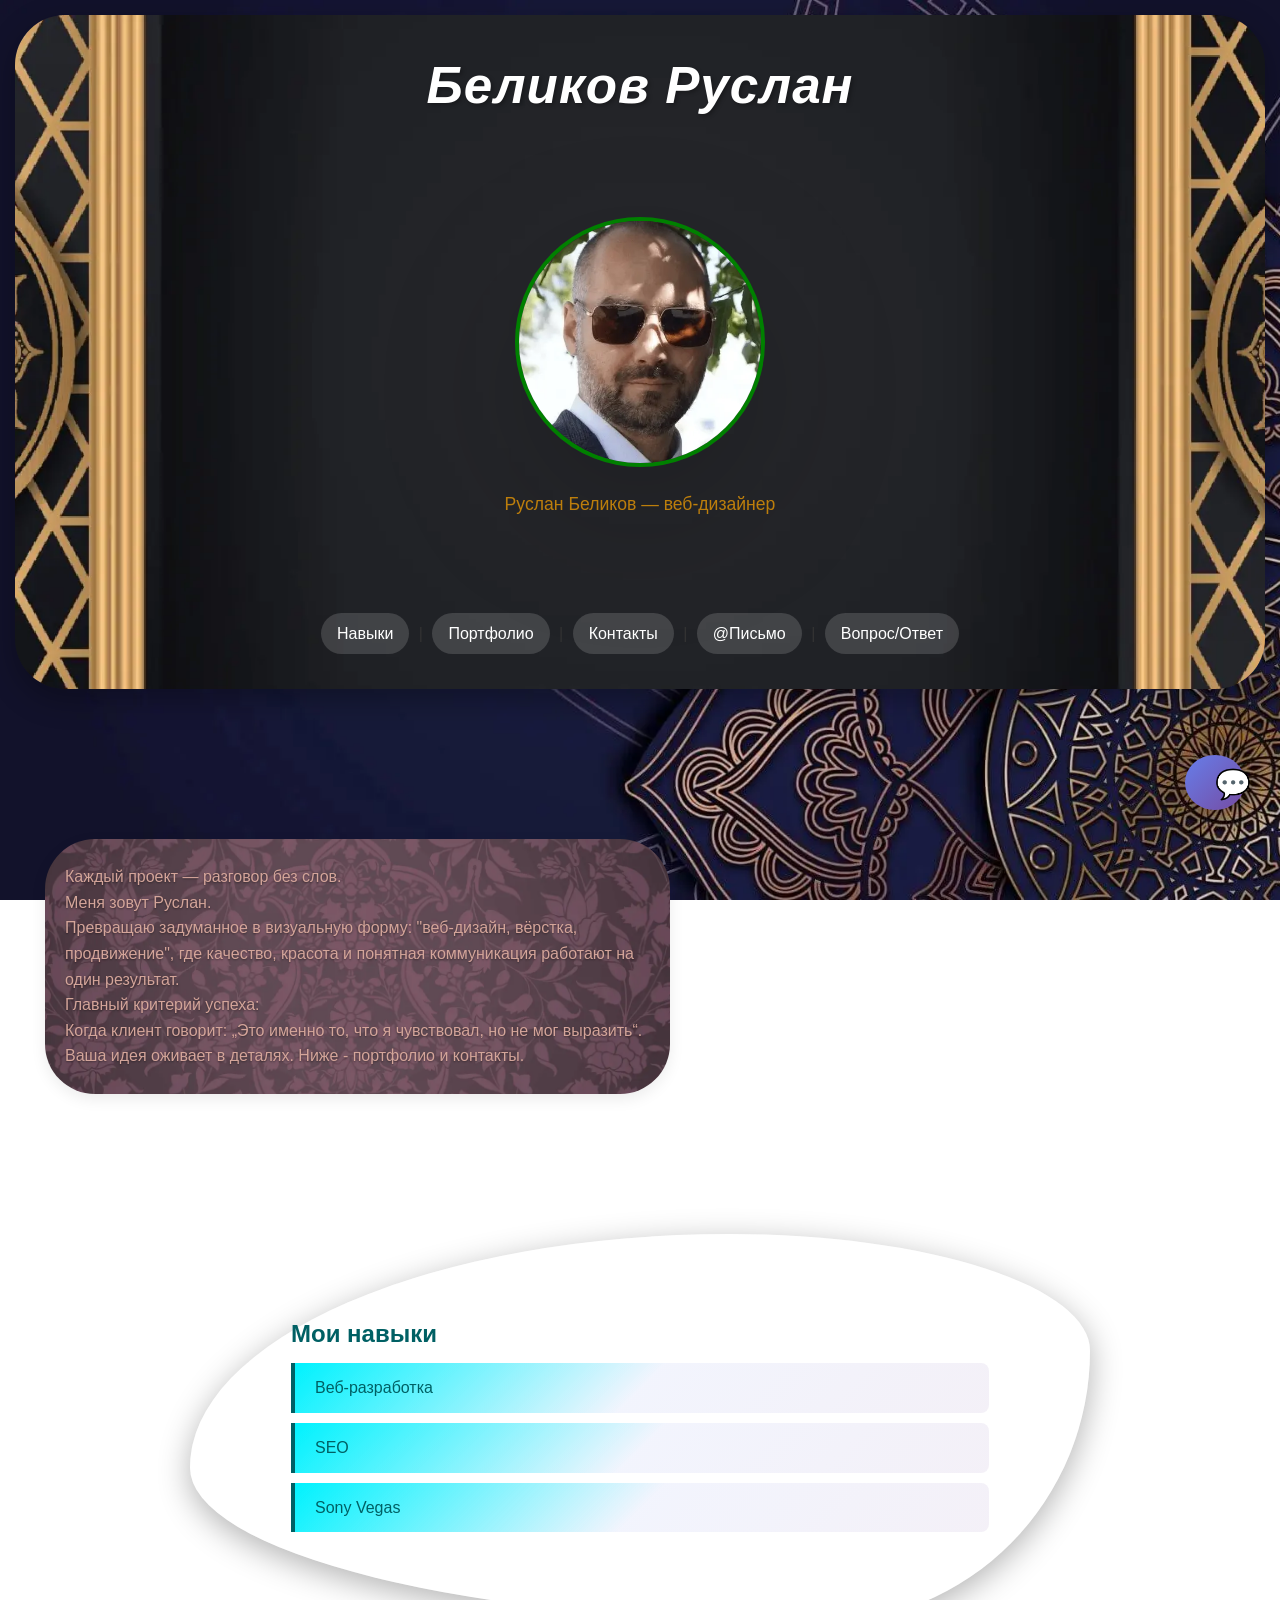
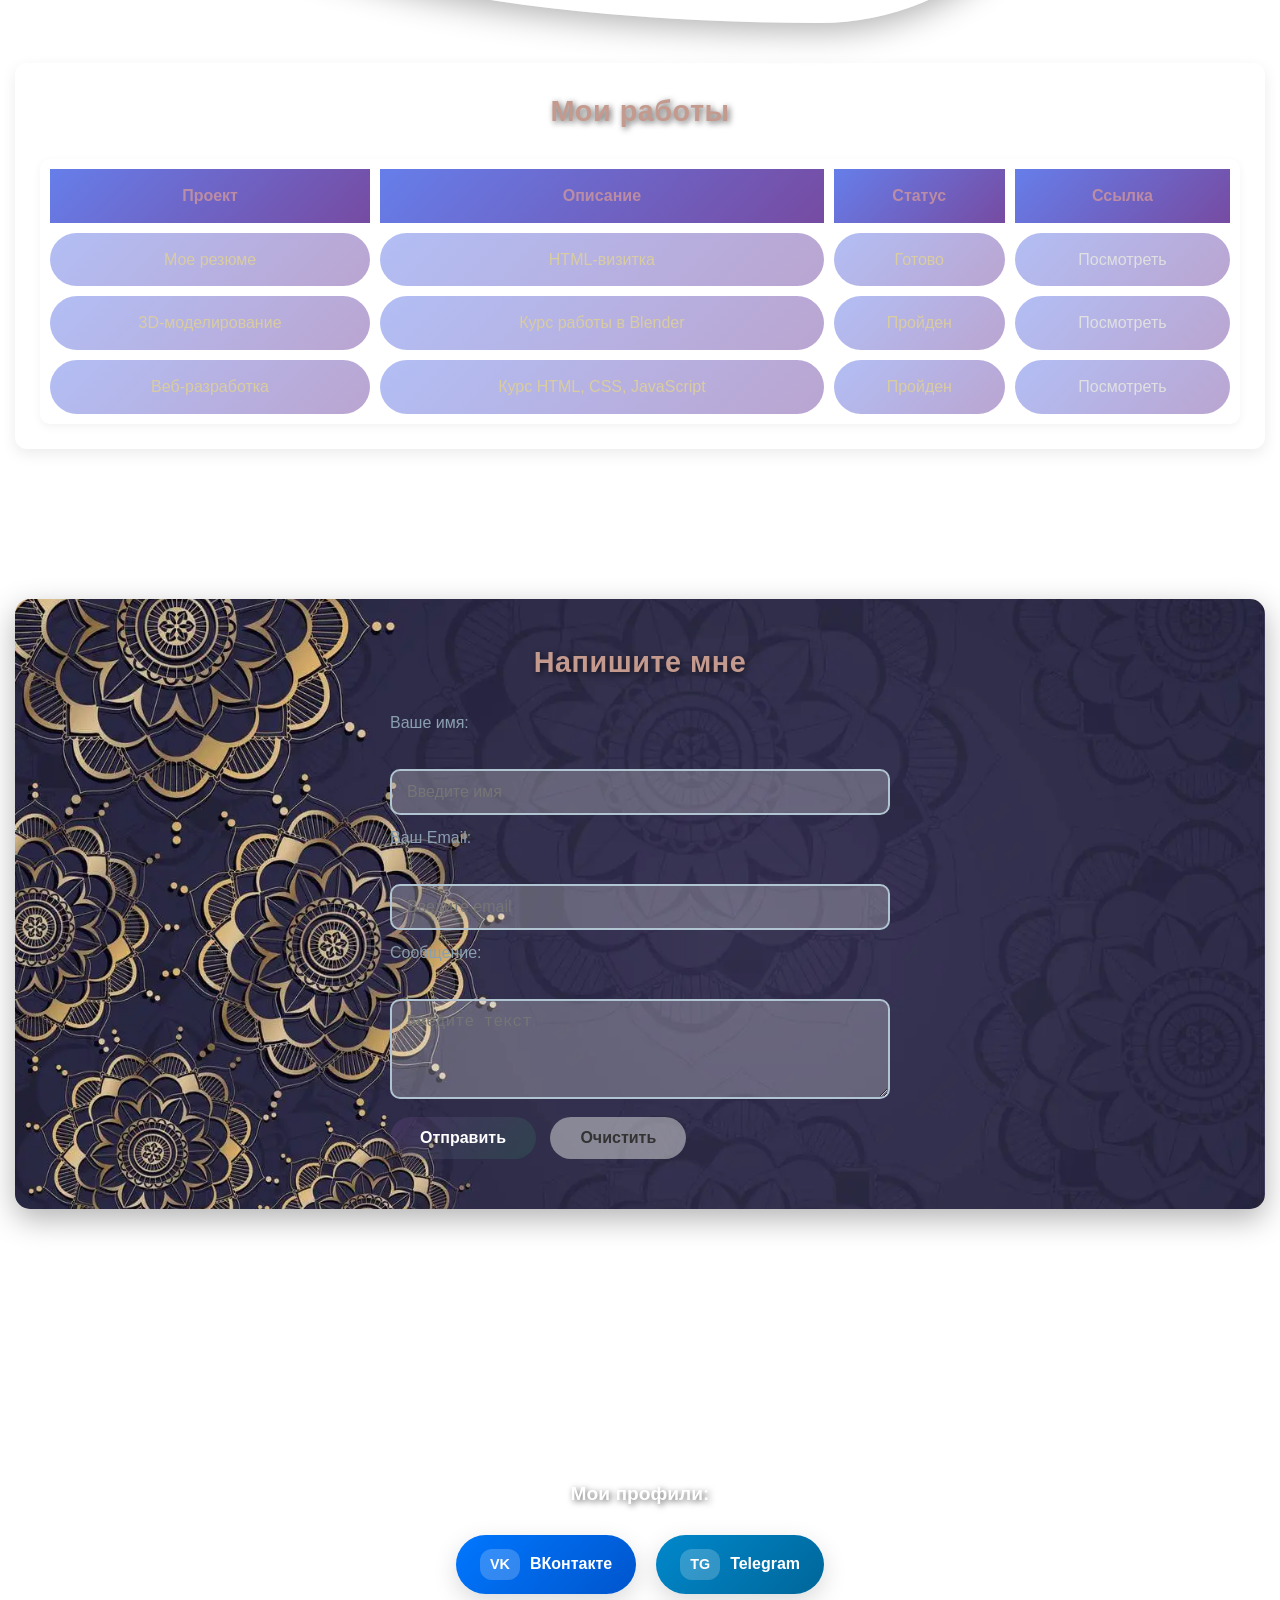
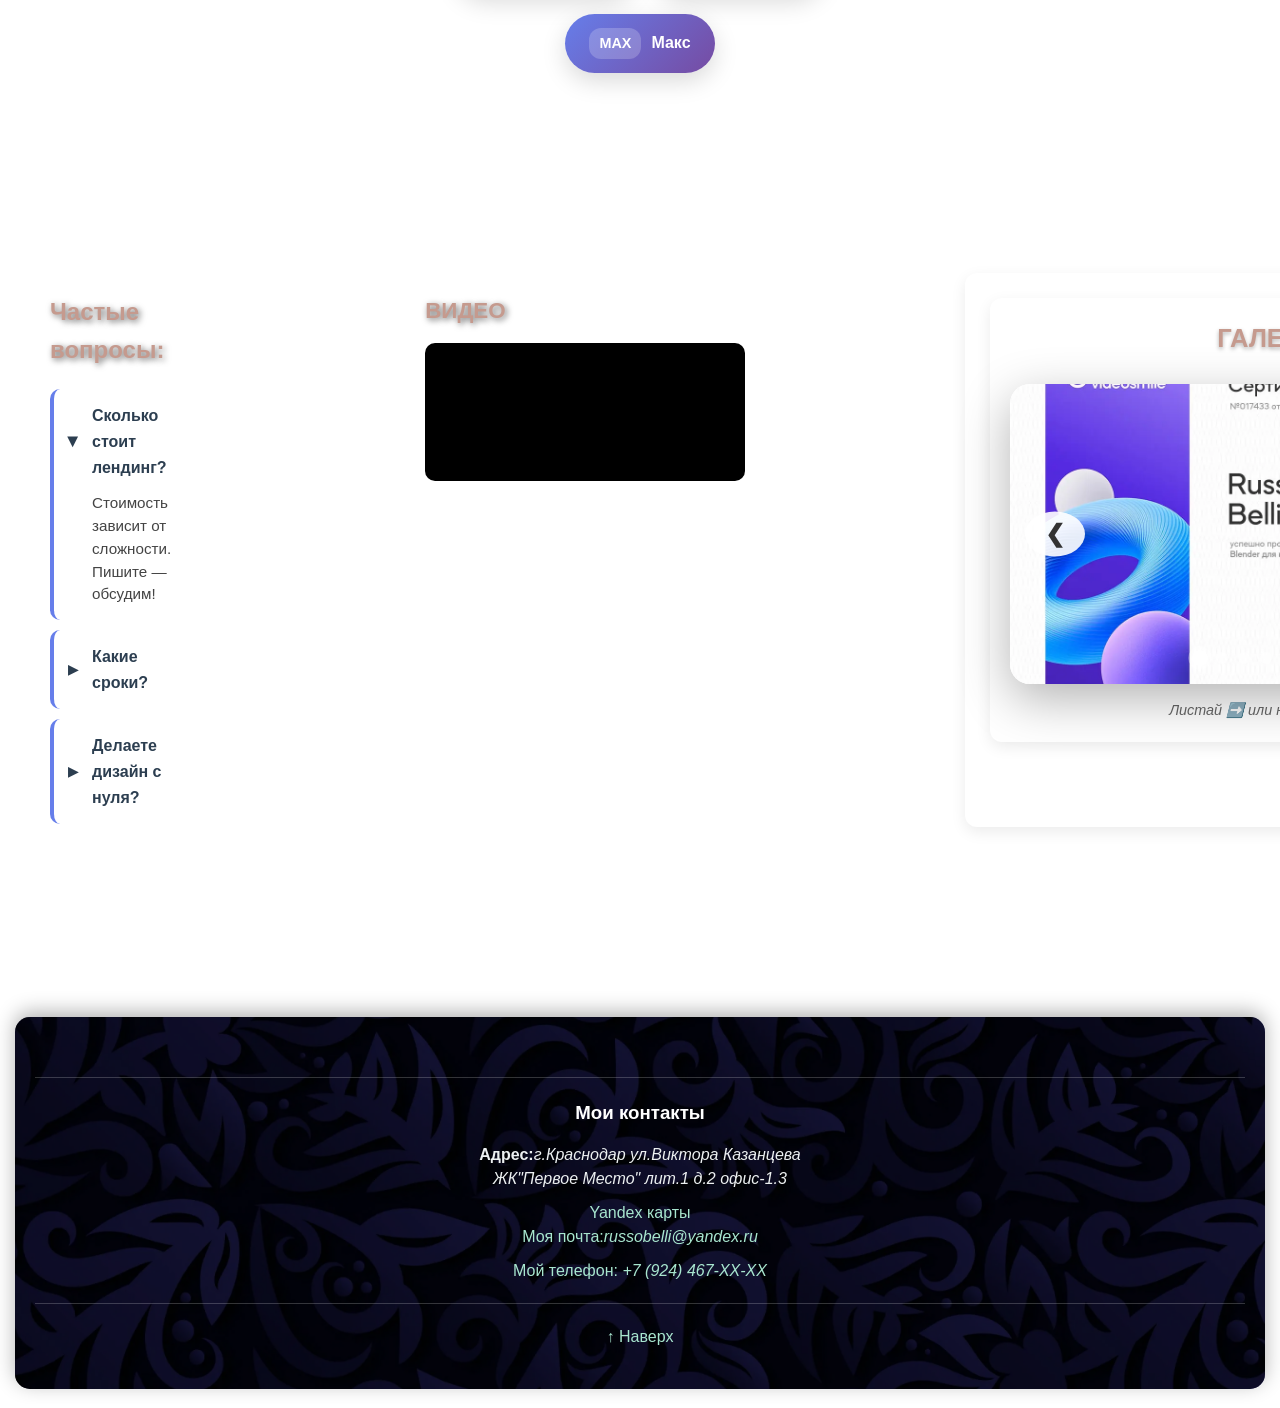
==== commit 4834ea26: "Update index.html" ====
--- a/index.html
+++ b/index.html
@@ -26,7 +26,7 @@
   <meta name="twitter:image" content="https://ruxasin.github.io/img/Moya_AVA.webp">
   <title>RuSSoBeLLi | Портфолио веб-дизайнера</title>
   <link rel="stylesheet" href="style.css">
-  <link rel="preload" as="image" href="img/Moya_AVA.webp" imagesrcset="img/Moya_AVA.webp">
+  <link rel="preload" as="image" fetchpriority="high" href="img/Moya_AVA.webp" imagesrcset="img/Moya_AVA.webp">
   <link rel="icon" href="favicon.ico">
   <link rel="icon" type="image/webp" href="img/Moya_AVA.webp">
 
@@ -267,39 +267,41 @@
           </iframe>
         </div>
       </section>
-    </main>
-  
-      <!-- 📸 ГАЛЕРЕЯ-КАРУСЕЛЬ -->
-      <section class="gallery-carousel">
-        <h3> ГАЛЕРЕЯ </h3>
-
-        <div class="carousel">
-          <!-- Трек со слайдами -->
-          <div class="carousel-track">
-            <img src="img/Sertifikat_dizayn.webp" alt="3д-моделирование" class="carousel-slide" loading="lazy" referrerpolicy="strict-origin-when-cross-origin" data-zoom="img/Sertifikat_dizayn.webp" data-caption="Сертификат 3д-моделирование">
-            <img src="img/Sertifikat_Web.webp" alt="Веб-разработка" class="carousel-slide" loading="lazy" referrerpolicy="strict-origin-when-cross-origin" data-zoom="img/Sertifikat_Web.webp" data-caption="Сертификат Веб-разработка ">
-            <img src="img/Blander_3D_foto.webp" alt="модель мельница" class="carousel-slide" loading="lazy" referrerpolicy="strict-origin-when-cross-origin" data-zoom="img/Blander_3D_foto.webp" data-caption="3д-модель Мельница">
-            <img src="img/Sertifikat_razvitie.webp" alt="Устойчевое развитие" class="carousel-slide" loading="lazy" referrerpolicy="strict-origin-when-cross-origin" data-zoom="img/Sertifikat_razvitie.webp" data-caption="Сертификат Устойчевое развитие">
-            <img src="img/Sertifikat_Adaptaciya.webp" alt="Адаптация руководителей" class="carousel-slide" loading="lazy" referrerpolicy="strict-origin-when-cross-origin" data-zoom="img/Sertifikat_Adaptaciya.webp" data-caption="Сертификат Адаптация руководителей">
-            <img src="img/Sertifikat_1C.webp" alt="1С" class="carousel-slide" loading="lazy" referrerpolicy="strict-origin-when-cross-origin" data-zoom="img/Sertifikat_1C.webp" data-caption="Сертификат 1С">
-            <img src="img/P7-Ofes.webp" alt="Р7" class="carousel-slide" loading="lazy" referrerpolicy="strict-origin-when-cross-origin" data-zoom="img/P7-Ofes.webp" data-caption="Сертификат Р7-Office">
-            <img src="img/belikov_ruslan_qa_manual_certificate.webp" alt="QA_manual" class="carousel-slide" loading="lazy" referrerpolicy="strict-origin-when-cross-origin" data-zoom="img/belikov_ruslan_qa_manual_certificate.webp" data-caption="Сертификат QA_manual">
+    
+      <section class="extra-content">
+        <!-- 📸 ГАЛЕРЕЯ-КАРУСЕЛЬ -->
+        <section class="gallery-carousel">
+          <h3> ГАЛЕРЕЯ </h3>
+
+          <div class="carousel">
+            <!-- Трек со слайдами -->
+            <div class="carousel-track">
+              <img src="img/Sertifikat_dizayn.webp" alt="3д-моделирование" class="carousel-slide" loading="lazy" referrerpolicy="strict-origin-when-cross-origin" data-zoom="img/Sertifikat_dizayn.webp" data-caption="Сертификат 3д-моделирование">
+              <img src="img/Sertifikat_Web.webp" alt="Веб-разработка" class="carousel-slide" loading="lazy" referrerpolicy="strict-origin-when-cross-origin" data-zoom="img/Sertifikat_Web.webp" data-caption="Сертификат Веб-разработка ">
+              <img src="img/Blander_3D_foto.webp" alt="модель мельница" class="carousel-slide" loading="lazy" referrerpolicy="strict-origin-when-cross-origin" data-zoom="img/Blander_3D_foto.webp" data-caption="3д-модель Мельница">
+              <img src="img/Sertifikat_razvitie.webp" alt="Устойчевое развитие" class="carousel-slide" loading="lazy" referrerpolicy="strict-origin-when-cross-origin" data-zoom="img/Sertifikat_razvitie.webp" data-caption="Сертификат Устойчевое развитие">
+              <img src="img/Sertifikat_Adaptaciya.webp" alt="Адаптация руководителей" class="carousel-slide" loading="lazy" referrerpolicy="strict-origin-when-cross-origin" data-zoom="img/Sertifikat_Adaptaciya.webp" data-caption="Сертификат Адаптация руководителей">
+              <img src="img/Sertifikat_1C.webp" alt="1С" class="carousel-slide" loading="lazy" referrerpolicy="strict-origin-when-cross-origin" data-zoom="img/Sertifikat_1C.webp" data-caption="Сертификат 1С">
+              <img src="img/P7-Ofes.webp" alt="Р7" class="carousel-slide" loading="lazy" referrerpolicy="strict-origin-when-cross-origin" data-zoom="img/P7-Ofes.webp" data-caption="Сертификат Р7-Office">
+              <img src="img/belikov_ruslan_qa_manual_certificate.webp" alt="QA_manual" class="carousel-slide" loading="lazy" referrerpolicy="strict-origin-when-cross-origin" data-zoom="img/belikov_ruslan_qa_manual_certificate.webp" data-caption="Сертификат QA_manual">
+            </div>
+
+            <!-- Кнопки навигации -->
+            <button class="carousel-btn prev" aria-label="Предыдущее фото">❮</button>
+            <button class="carousel-btn next" aria-label="Следующее фото">❯</button>
+
+            <!-- Индикаторы (точки) -->
+            <div class="carousel-indicators">
+              <!-- <span class="indicator active" data-slide="0"></span>
+              <span class="indicator" data-slide="1"></span>
+              <span class="indicator" data-slide="2"></span> -->
+            </div>  
           </div>
 
-          <!-- Кнопки навигации -->
-          <button class="carousel-btn prev" aria-label="Предыдущее фото">❮</button>
-          <button class="carousel-btn next" aria-label="Следующее фото">❯</button>
-
-          <!-- Индикаторы (точки) -->
-          <div class="carousel-indicators">
-            <!-- <span class="indicator active" data-slide="0"></span>
-            <span class="indicator" data-slide="1"></span>
-            <span class="indicator" data-slide="2"></span> -->
-          </div>  
-        </div>
-
-        <p class="carousel-caption">Листай ➡️ или нажми на точку</p>
+          <p class="carousel-caption">Листай ➡️ или нажми на точку</p>
+        </section>
       </section>
+  </main>
   
 
   <footer id="contact">
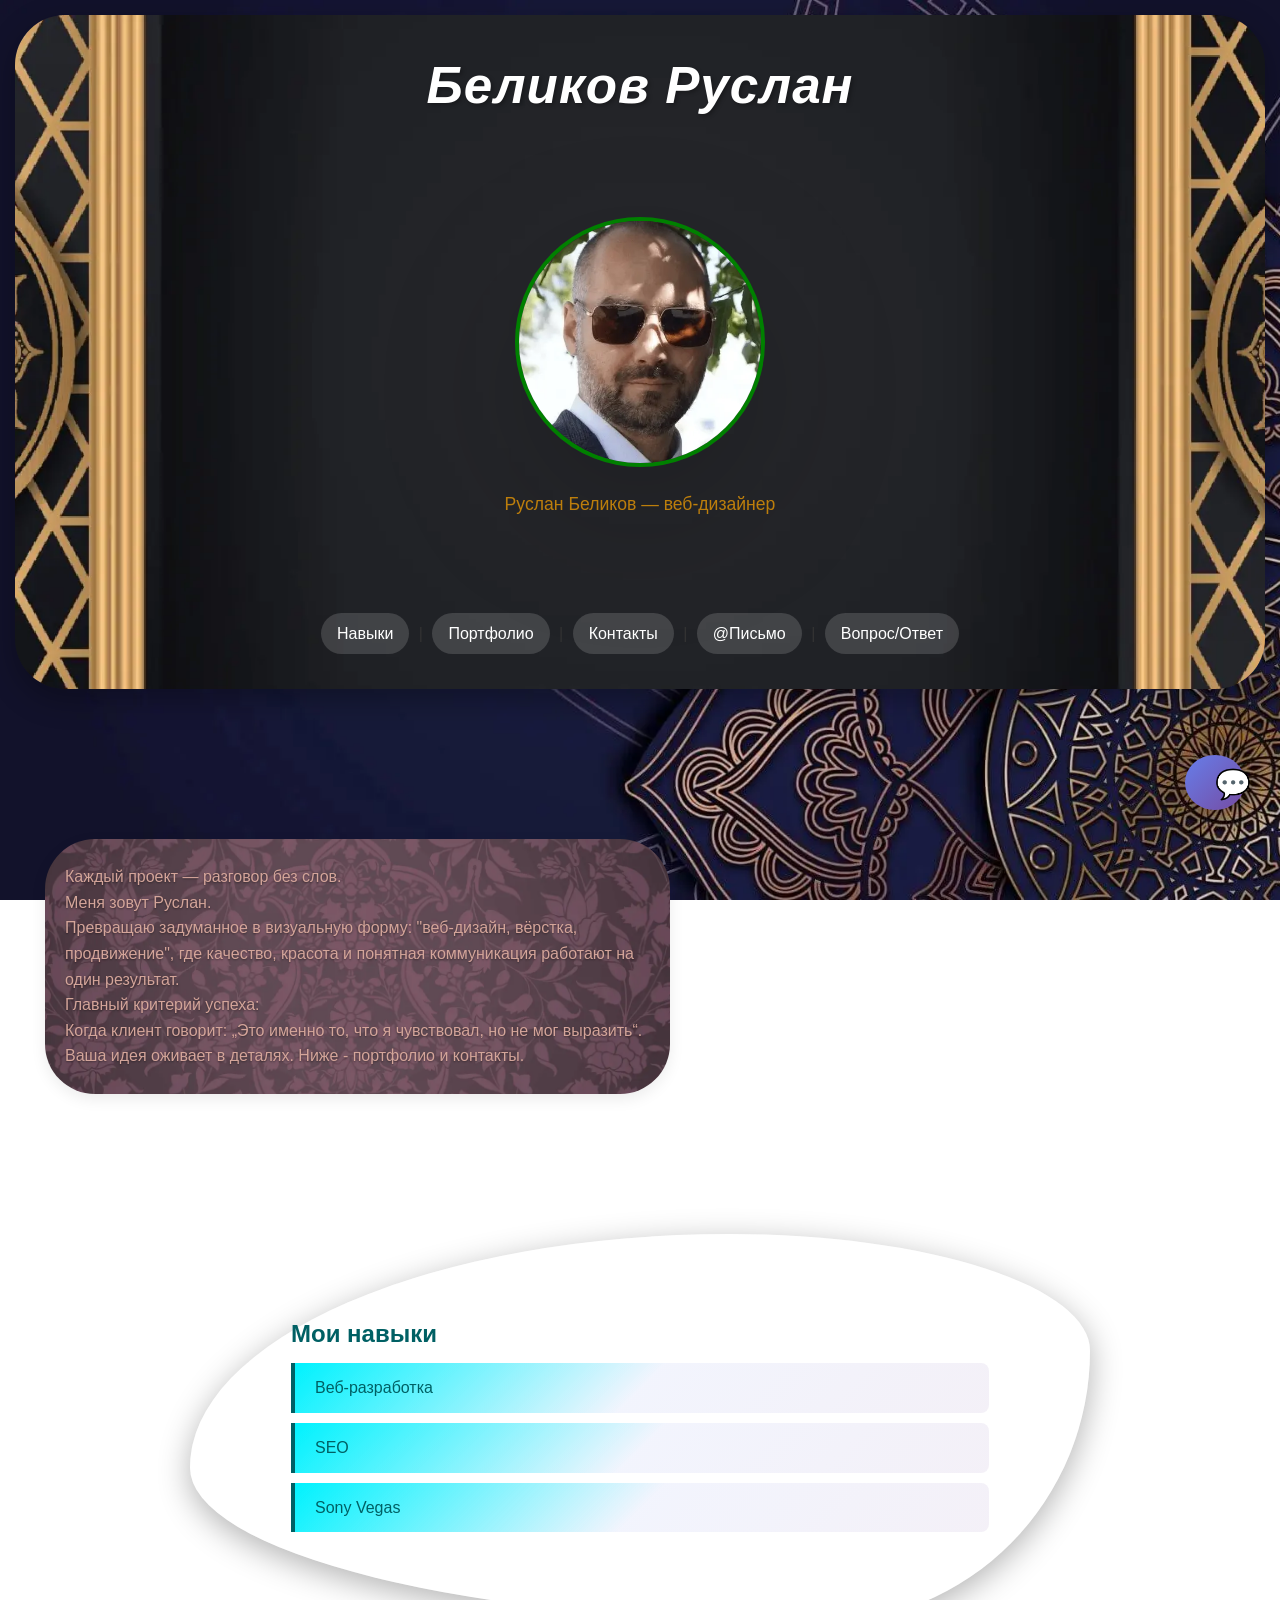
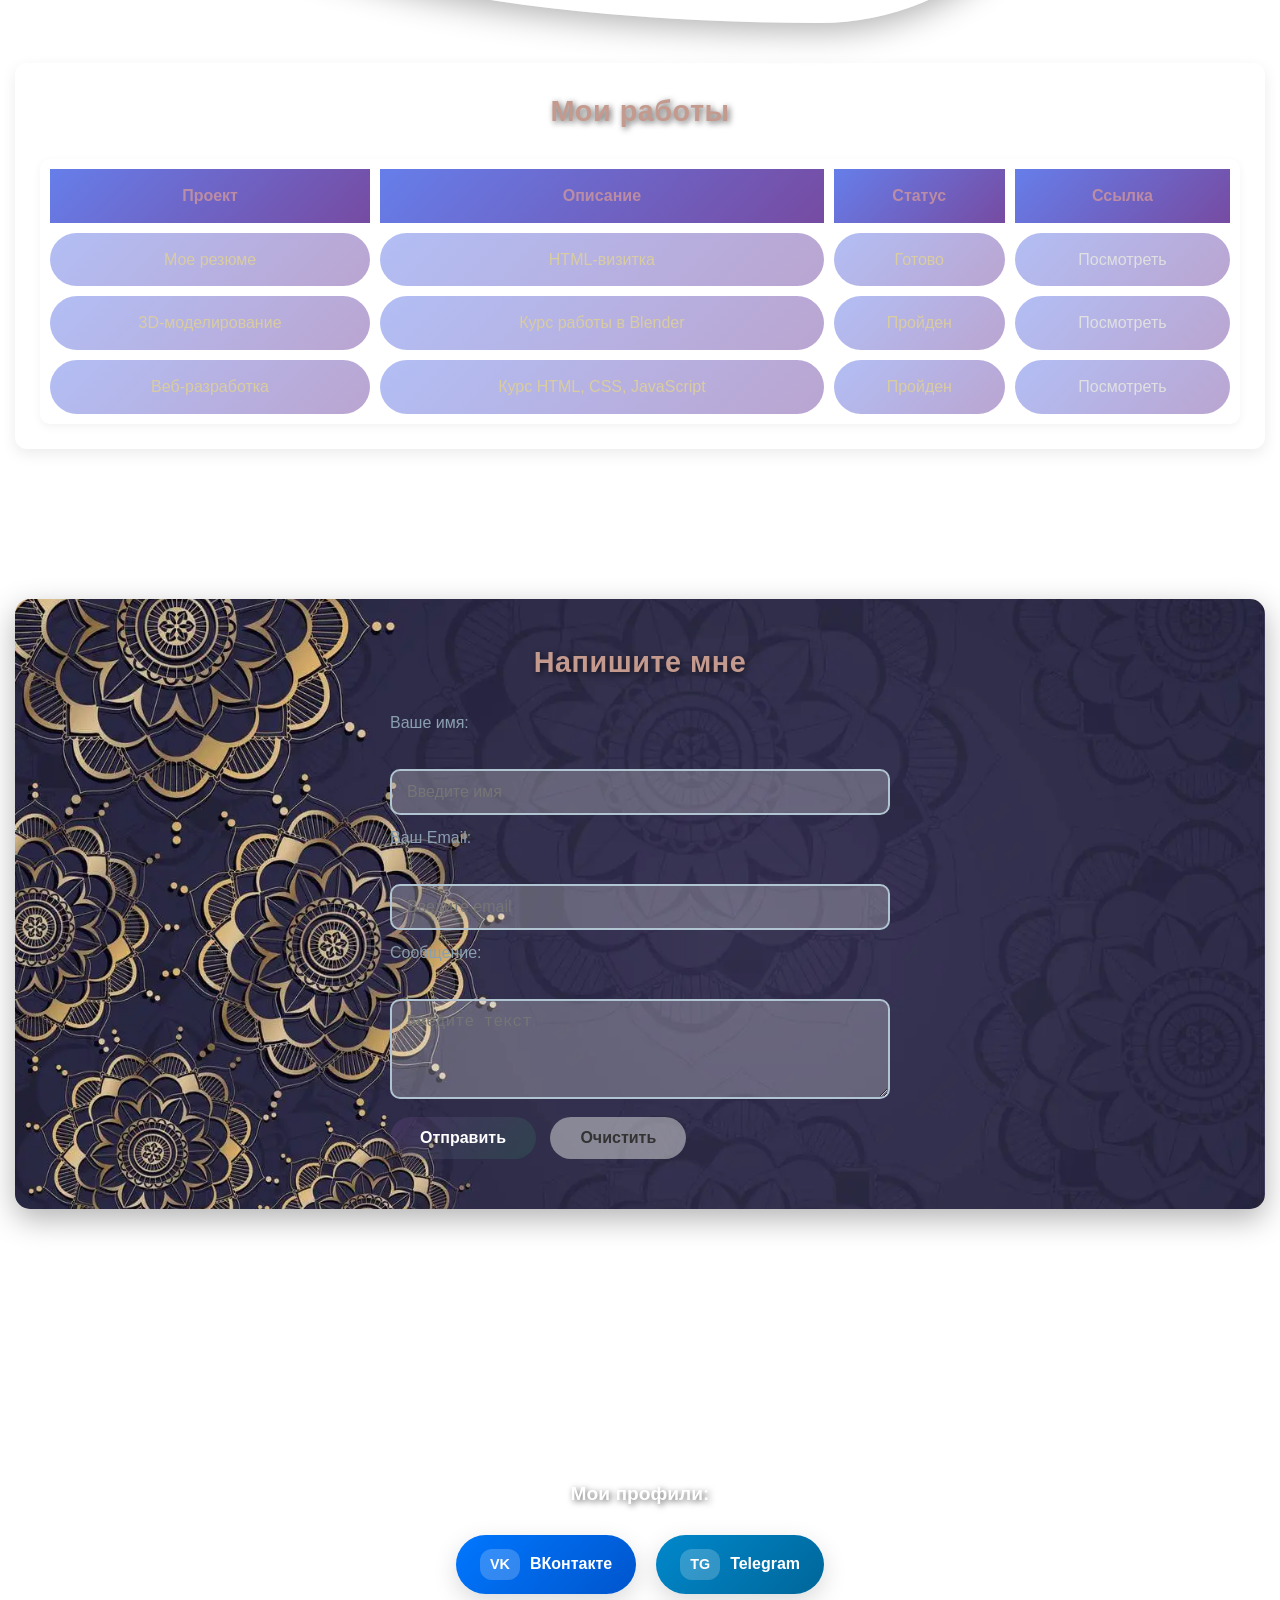
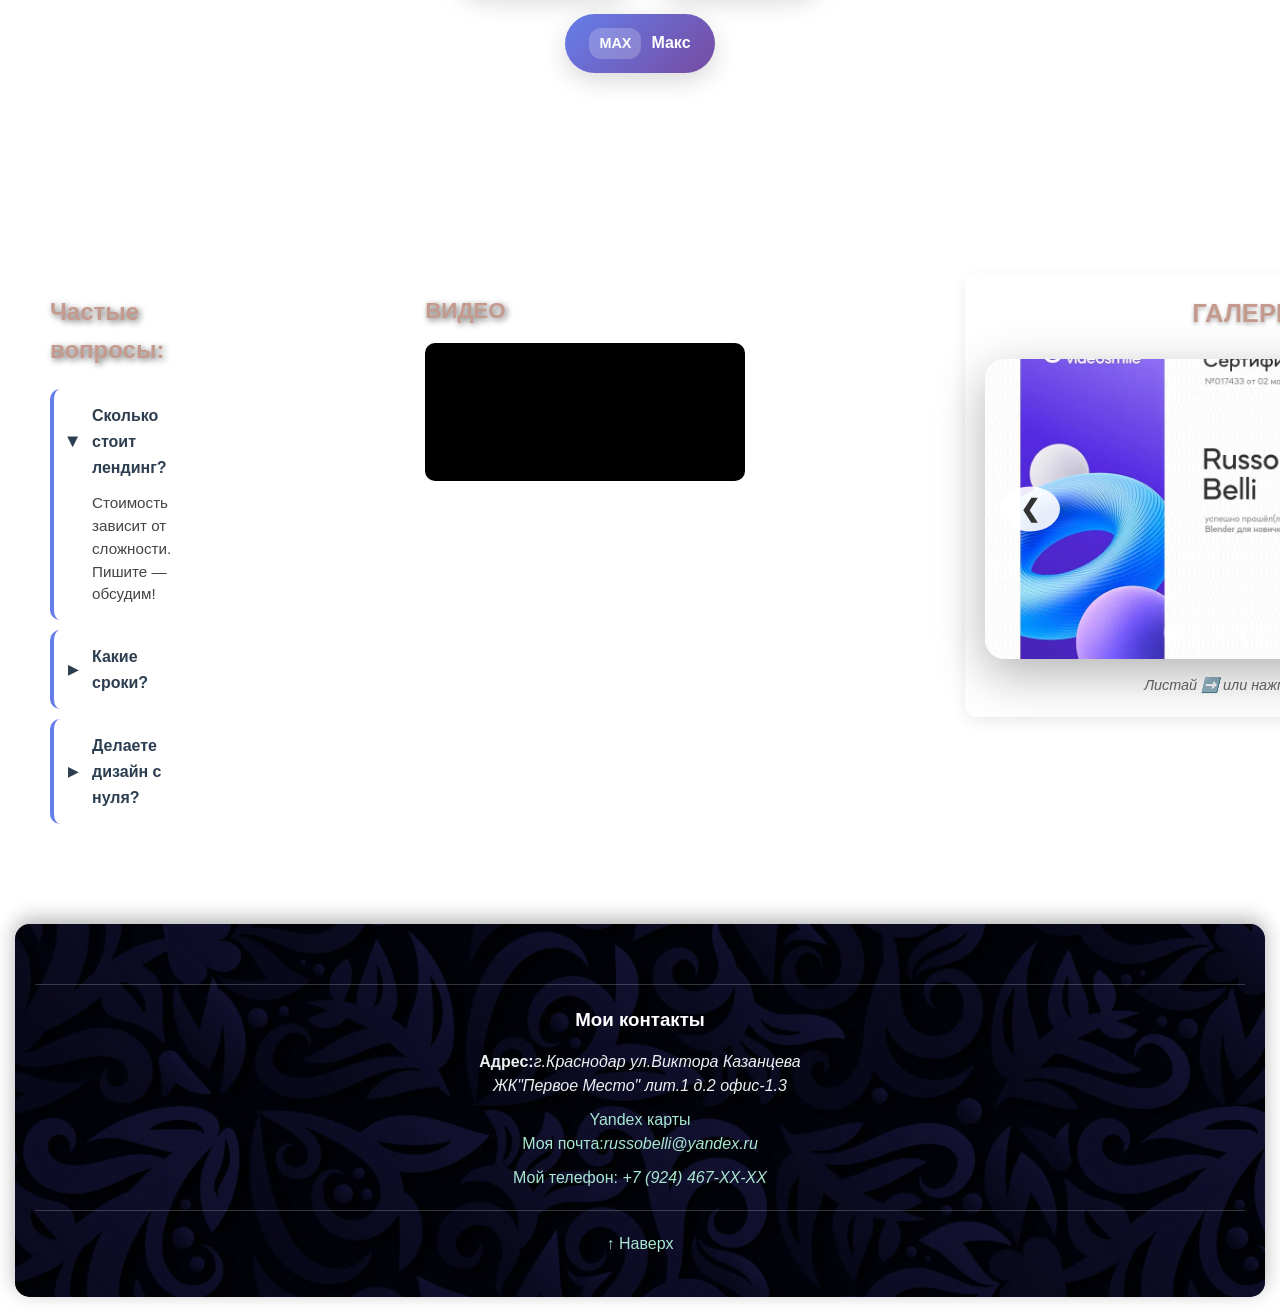
==== commit 72f5f434: "Update index.html" ====
--- a/index.html
+++ b/index.html
@@ -268,7 +268,7 @@
         </div>
       </section>
     
-      <section class="extra-content">
+      <div class="extra-content">
         <!-- 📸 ГАЛЕРЕЯ-КАРУСЕЛЬ -->
         <section class="gallery-carousel">
           <h3> ГАЛЕРЕЯ </h3>
@@ -300,7 +300,7 @@
 
           <p class="carousel-caption">Листай ➡️ или нажми на точку</p>
         </section>
-      </section>
+      </div>
   </main>
   
 
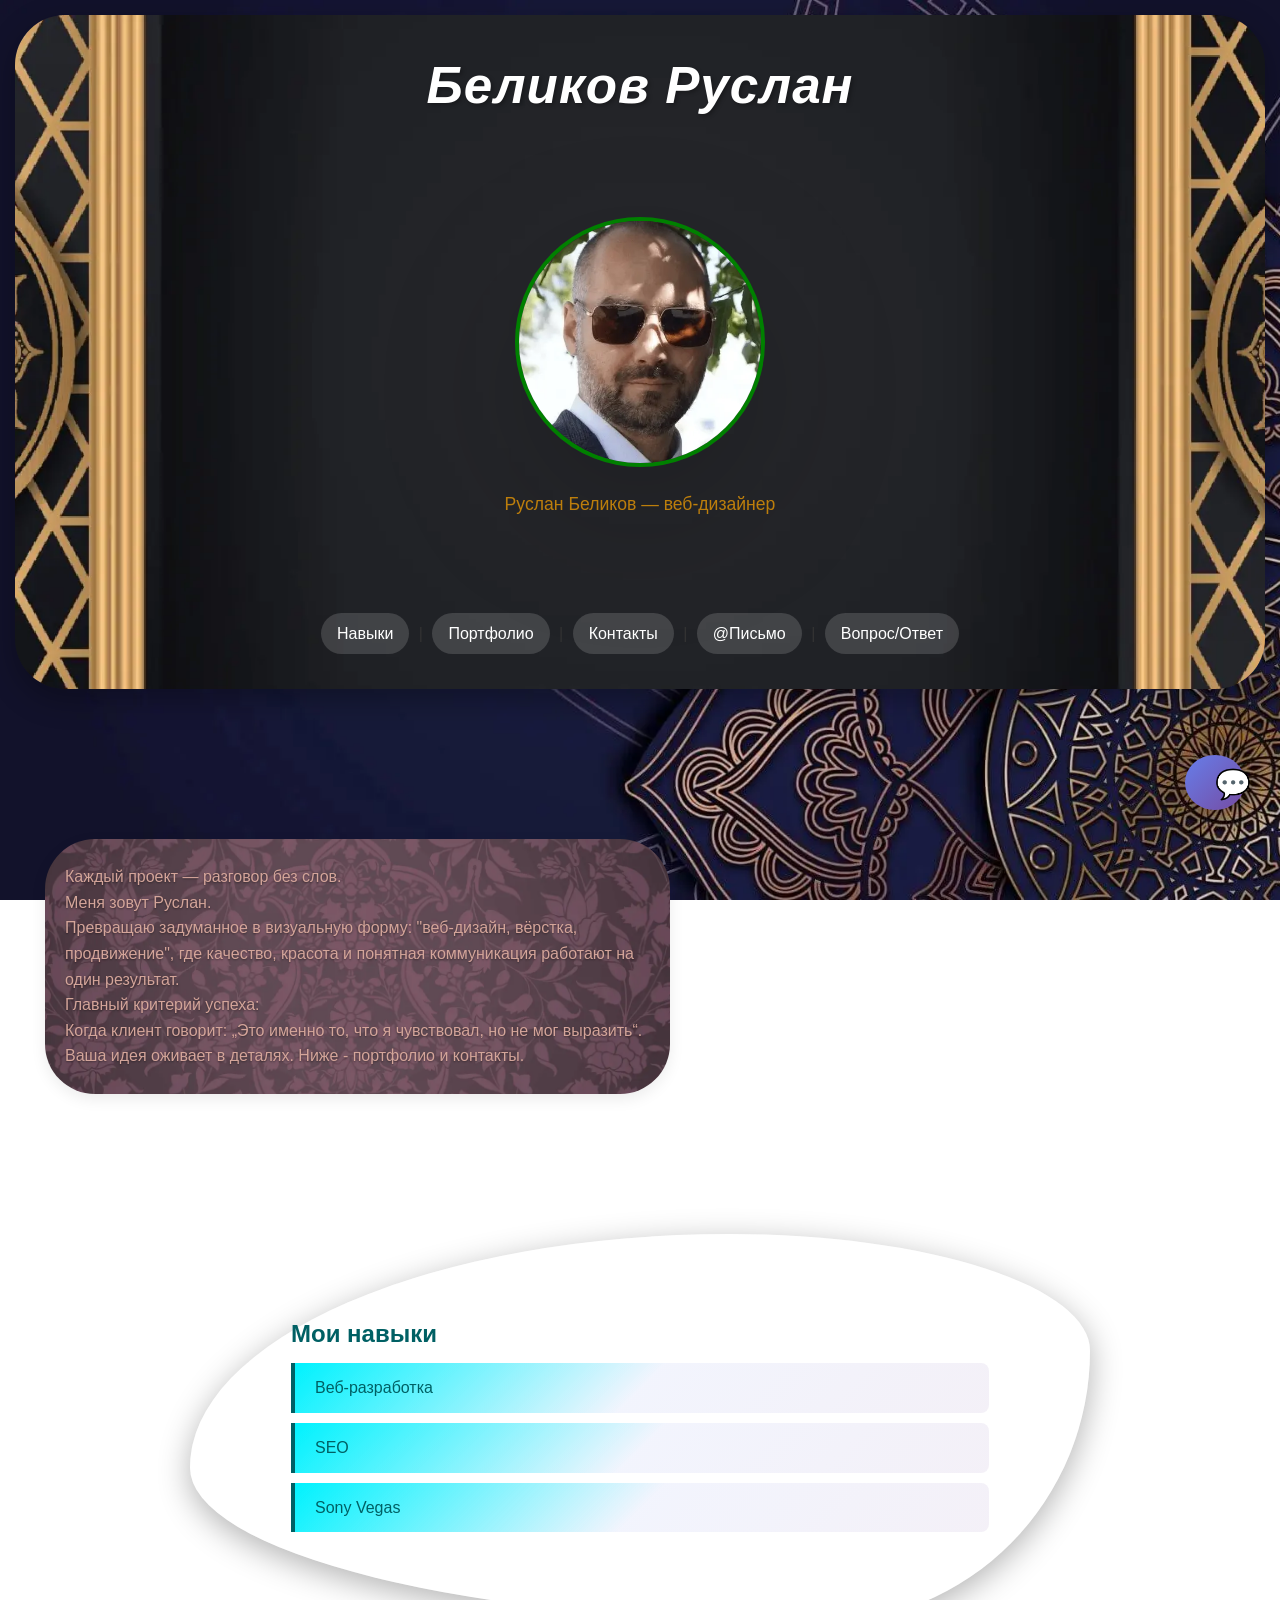
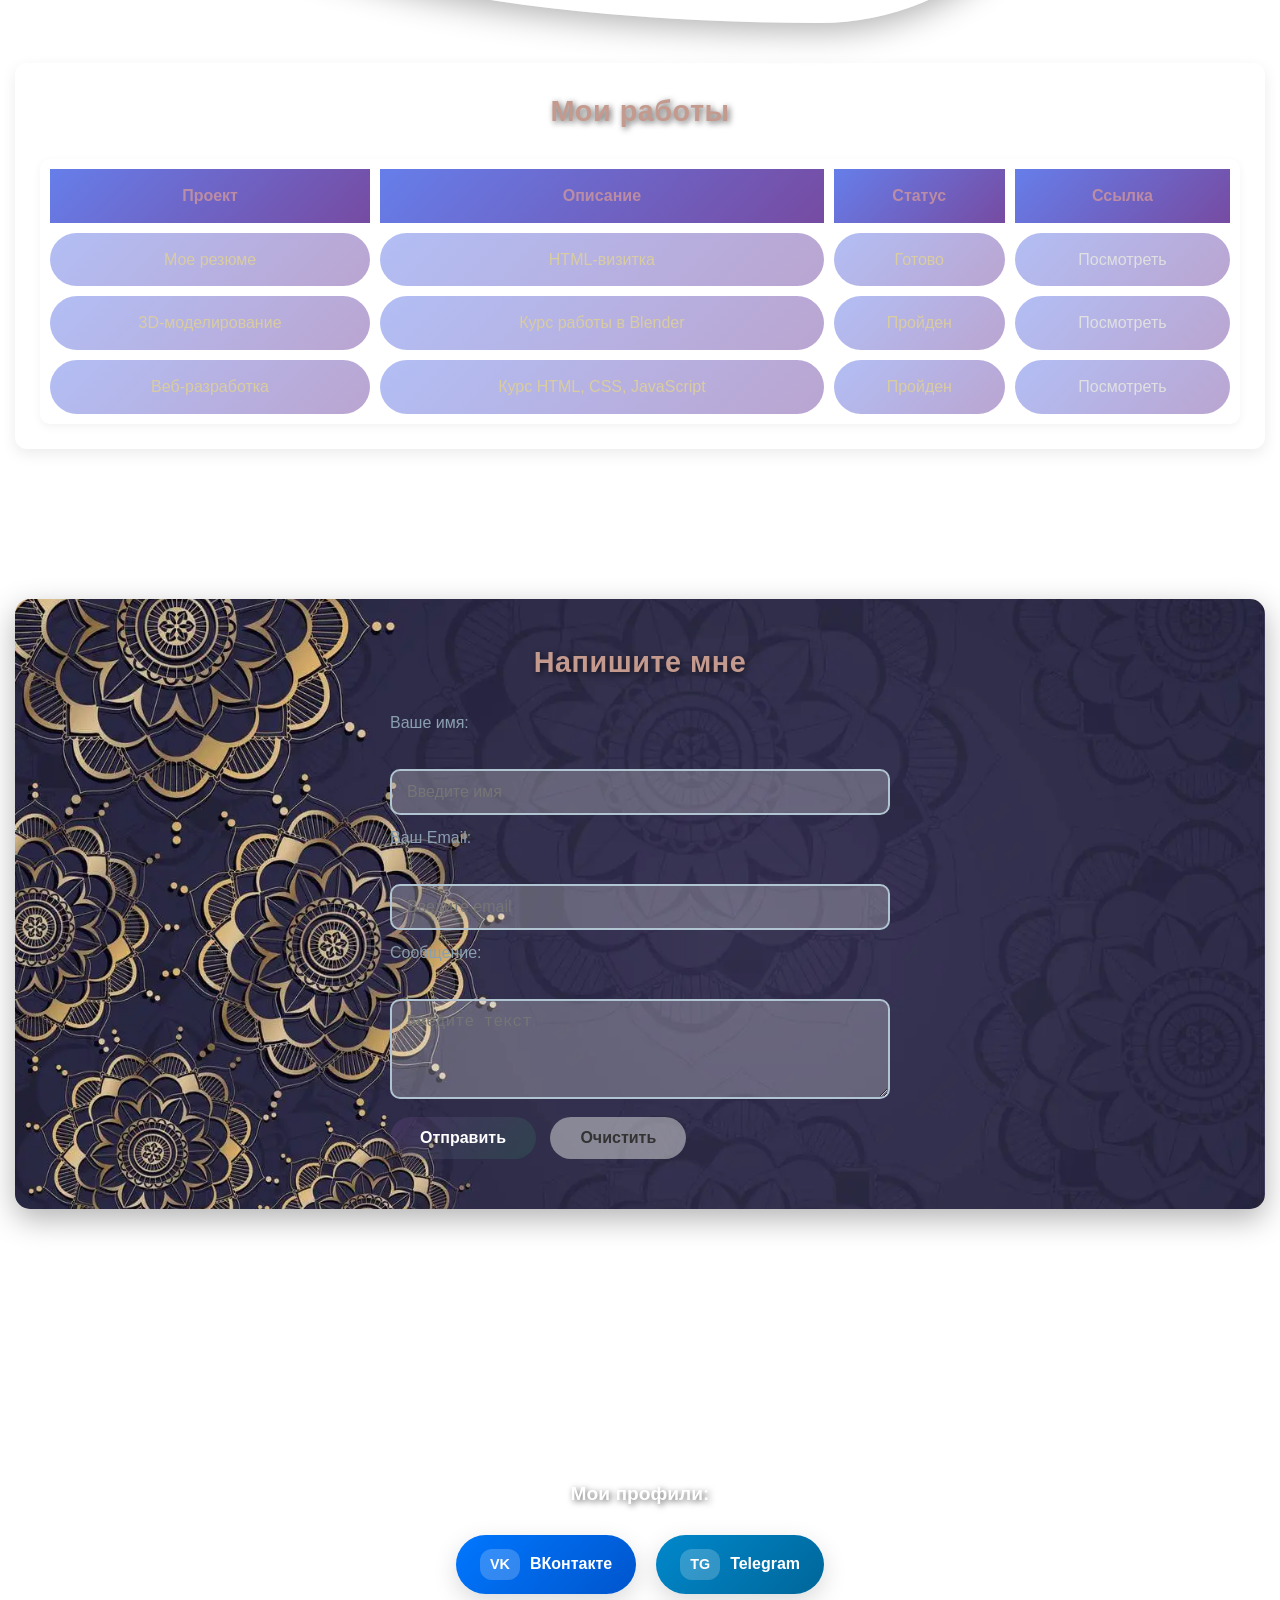
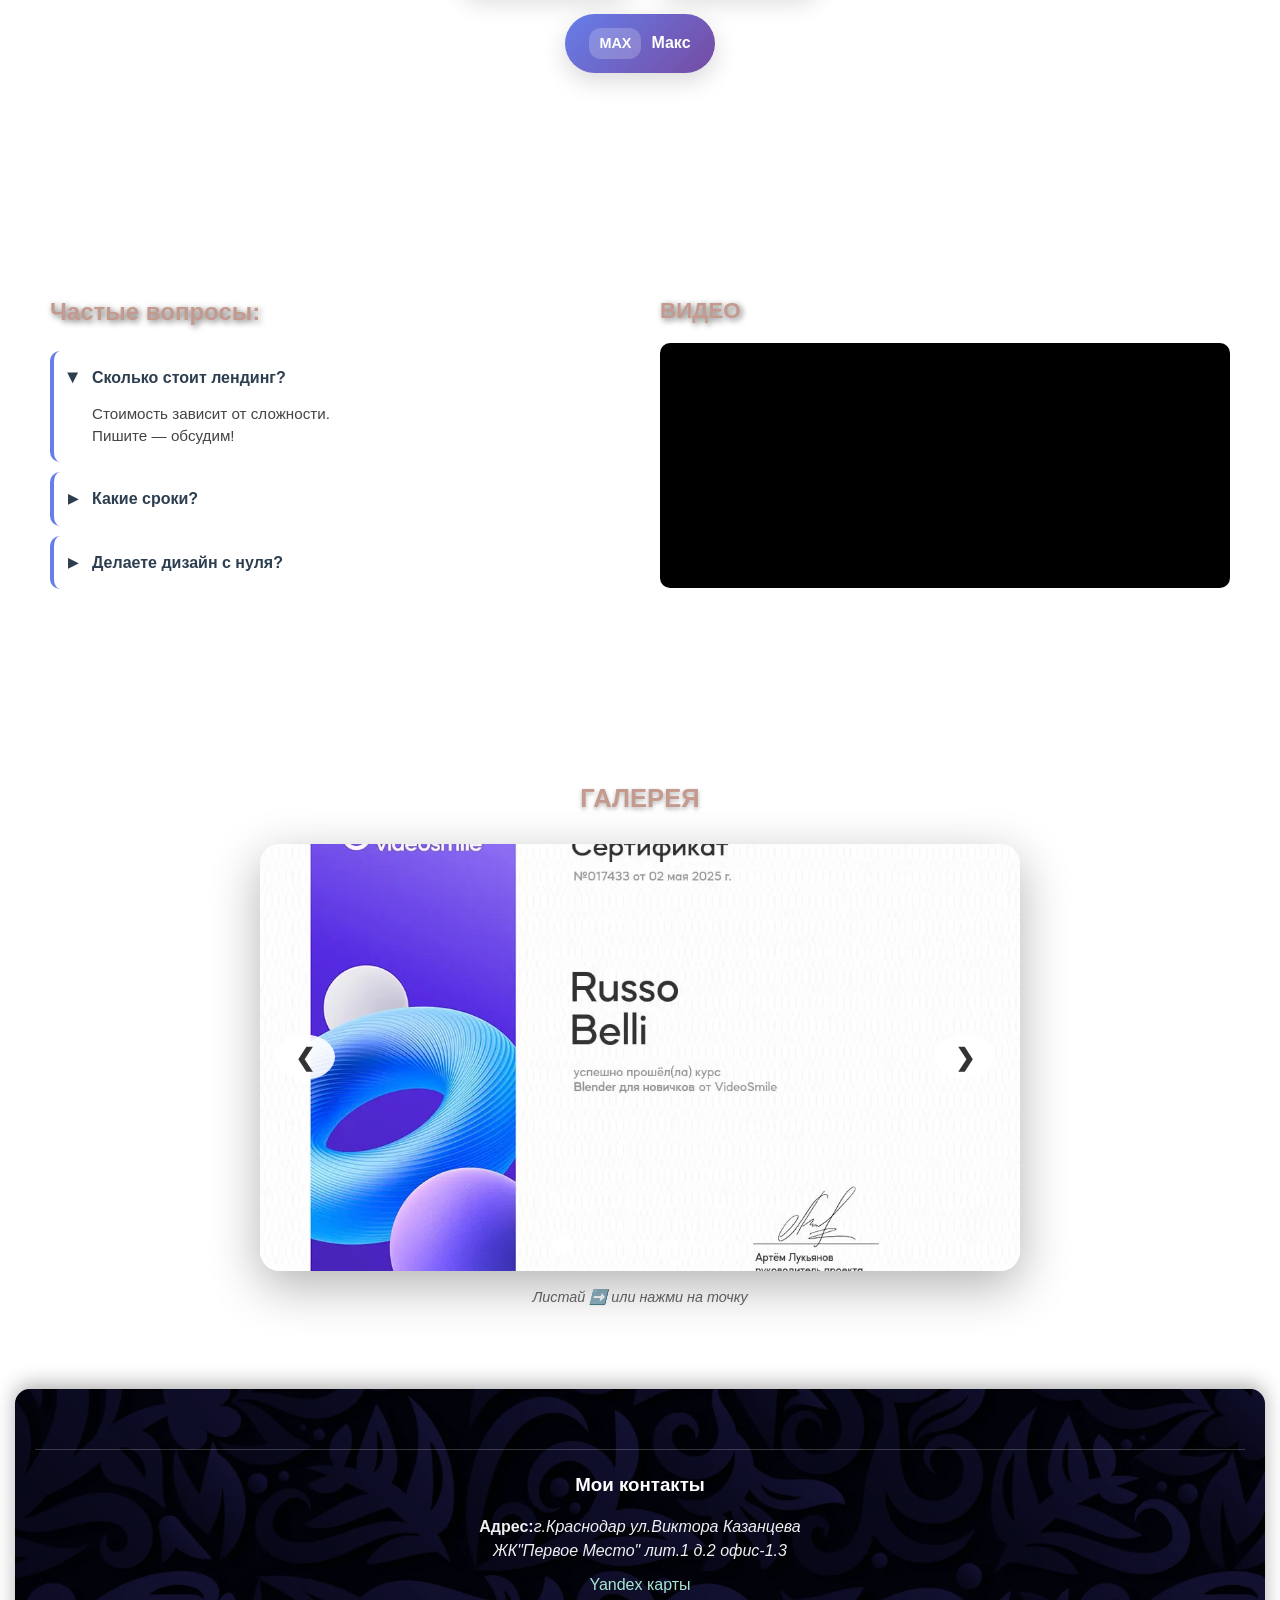
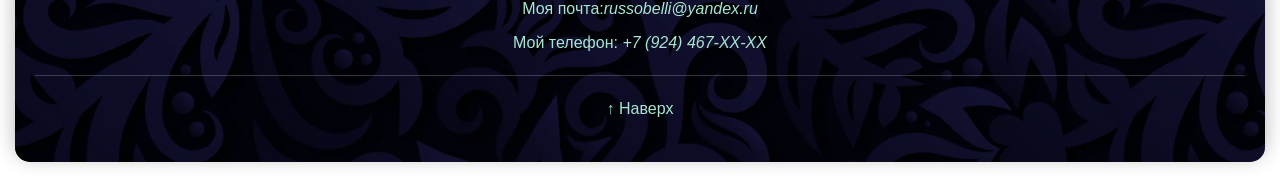
==== commit 5fc92a1a: "Update index.html" ====
--- a/index.html
+++ b/index.html
@@ -267,8 +267,9 @@
           </iframe>
         </div>
       </section>
-    
-      <div class="extra-content">
+    </div>
+  </main>
+  
         <!-- 📸 ГАЛЕРЕЯ-КАРУСЕЛЬ -->
         <section class="gallery-carousel">
           <h3> ГАЛЕРЕЯ </h3>
@@ -300,8 +301,7 @@
 
           <p class="carousel-caption">Листай ➡️ или нажми на точку</p>
         </section>
-      </div>
-  </main>
+  
   
 
   <footer id="contact">
